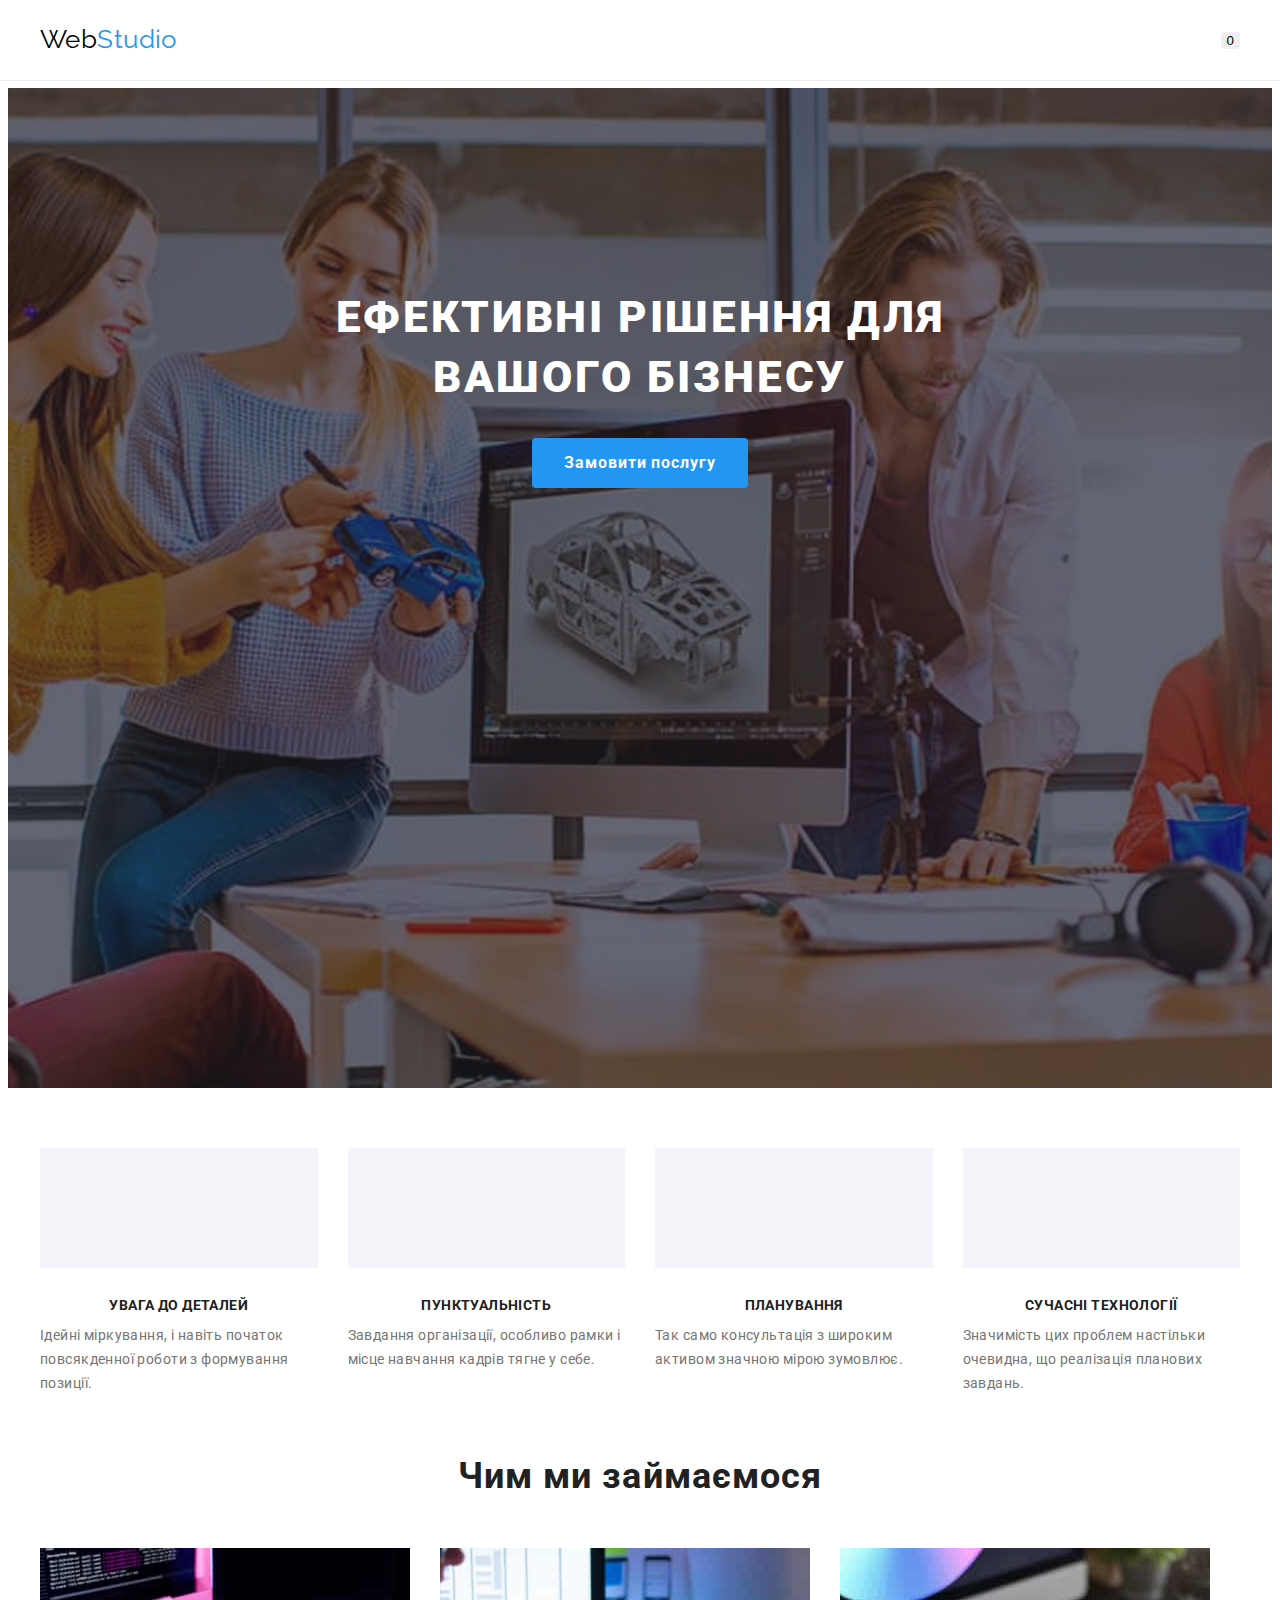
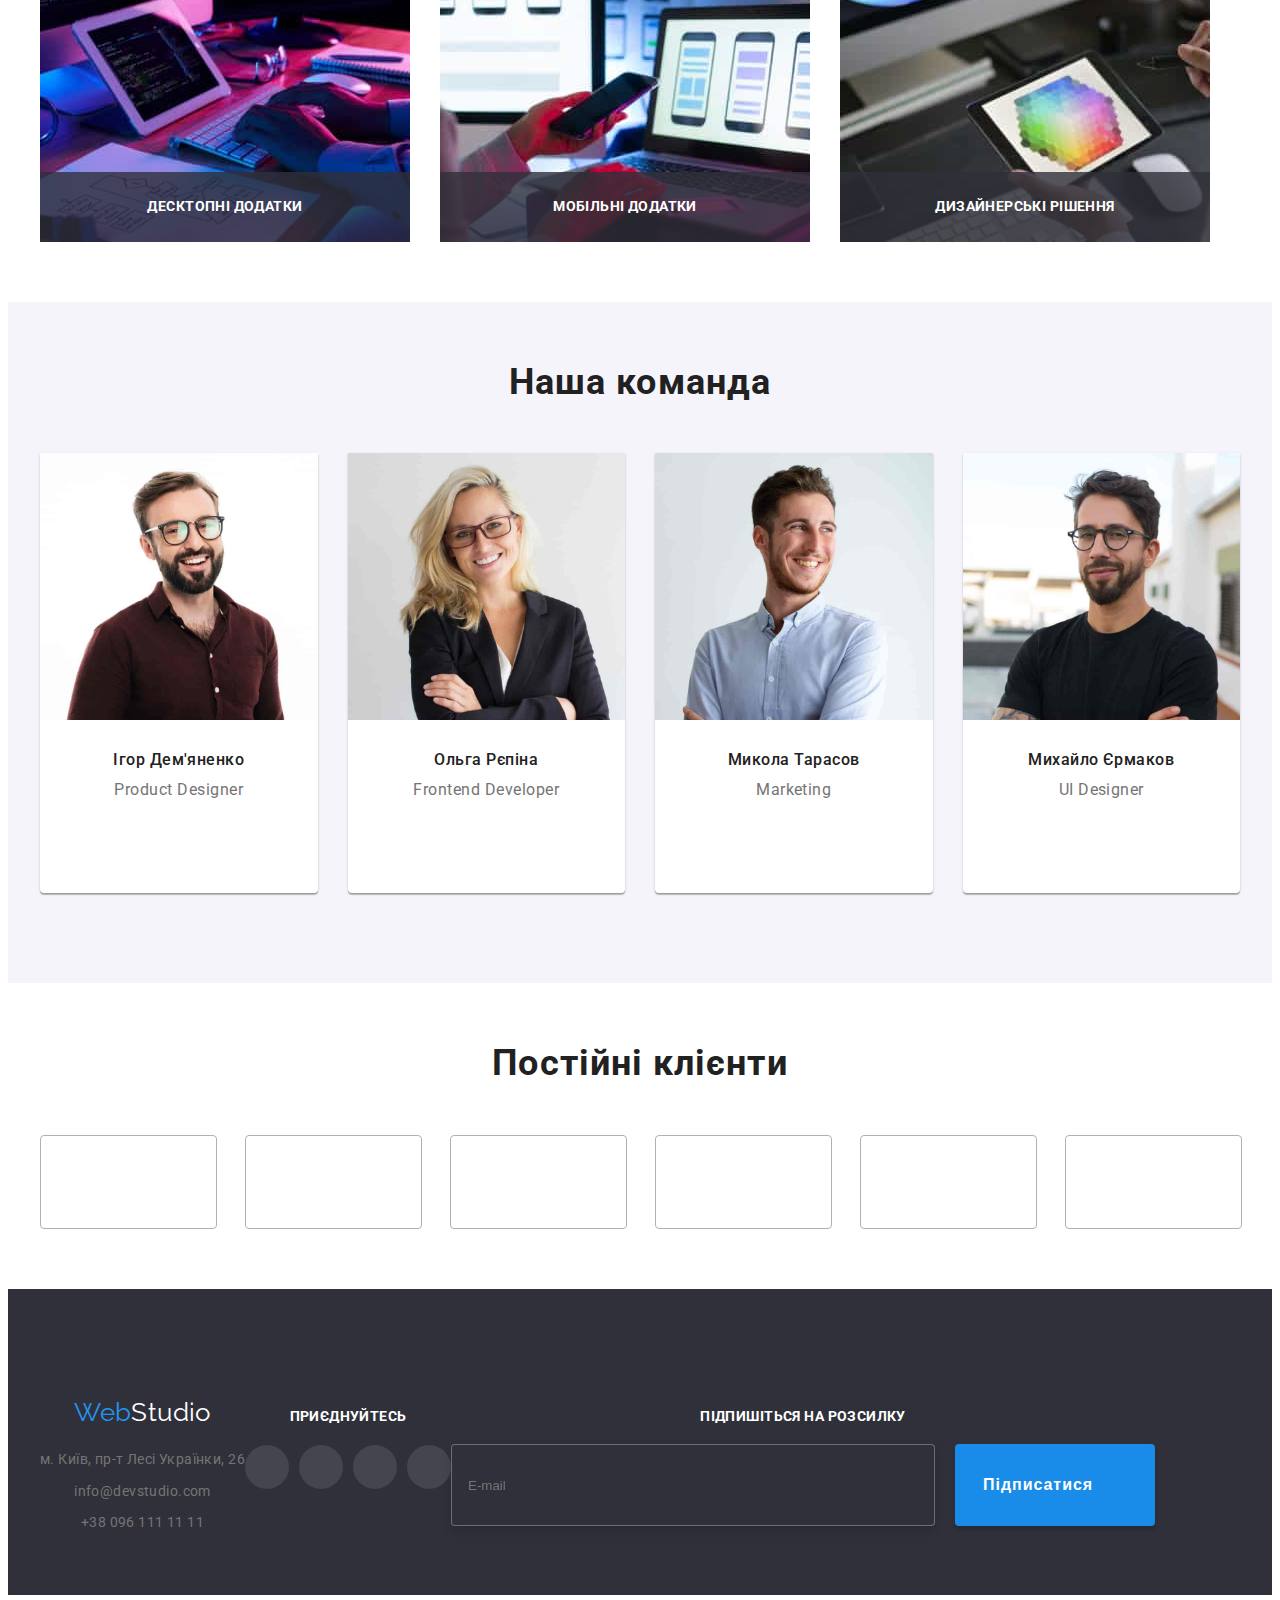
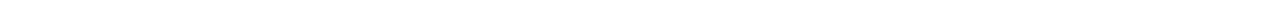
==== index.html @ bd3d128e "HW 8" ====
<!DOCTYPE html>
<html lang="uk">
  <head>
    <meta charset="UTF-8" />
    <meta http-equiv="X-UA-Compatible" content="IE=edge" />
    <meta name="viewport" content="width=device-width, initial-scale=1.0" />
    <title>WebStudio</title>
    <link rel="preconnect" href="https://fonts.googleapis.com" />
    <link rel="preconnect" href="https://fonts.gstatic.com" crossorigin />
    <link
      href="https://fonts.googleapis.com/css2?family=Raleway:wght@700&family=Roboto:wght@400;500;700;900&display=swap"
      rel="stylesheet"
    />
    <link
      rel="stylesheet"
      href="https://cdnjs.cloudflare.com/ajax/libs/modern-normalize/1.1.0/modern-normalize.min.css"
      integrity="sha512-wpPYUAdjBVSE4KJnH1VR1HeZfpl1ub8YT/NKx4PuQ5NmX2tKuGu6U/JRp5y+Y8XG2tV+wKQpNHVUX03MfMFn9Q=="
      crossorigin="anonymous"
      referrerpolicy="no-referrer"
    />
    <link rel="stylesheet" href="./css/main.min.css" />
    <link rel="stylesheet" href="./modal.js" />
    <link rel="stylesheet" href="./menu.js" />
  </head>
  <body>
    <!--Шапка-сайту-->
    <header class="page__header">
      <div class="container header__container">
        <a href="./index.html" class="header__logo logo"><span class="blck">Web</span><span>Studio</span></a>
        <button menu-open type="menu" class="menu-open-btn">0</button>
      </div>

      <div data-menu class="mob-menu is-hidden">
        <button menu-close type="button" class="menu-close-btn">x</button>
        <div>
          <nav class="mob-menu__nav">
            <ul class="nav__list list">
              <li class="nav__item">
                <a href="./index.html" class="nav__link">Студія</a>
              </li>
              <li class="nav__item">
                <a href="./portfolio.html" class="nav__link">Портфоліо</a>
              </li>
              <li class="nav__item">
                <a href="./index.html" class="nav__link">Контакти</a>
              </li>
            </ul>
          </nav>
        </div>

        <div>
          <ul class="contact list">
              <li class="phone">
                <a href="tel:+380961111111">
                  +38 096 111 11 11
                </a>
              </li>
              <li class="mail">
                <a href="mailto:info@devstudio.com">
                  info@devstudio.com
                </a>
              </li>
          </ul>
    
          <ul class="menu__smm-list list">
            <li>
              <a class="menu__smm-link" href="">Instagram</a>
            </li>
            <span>|</span>
            <li>
              <a class="menu__smm-link" href="">Twitter</a>
            </li>
            <span>|</span>
            <li>
              <a class="menu__smm-link" href="">Facebook</a>
            </li>
            <span>|</span>
            <li>
              <a class="menu__smm-link" href="">LinkedIn</a>
            </li>
          </ul>
        </div>
      </div> 
    </header>
    <!--Головний-контент-->
    <main>
      <!--Герой-->
      <section class="hero">
        <div class="hero__container">
          <h1 class="hero__title">Ефективні рішення для вашого бізнесу</h1>
          <button data-modal-open class="btn__hero" type="button">Замовити послугу</button>
        </div>
      <!--Модальне вікно-->
        <div class="backdrop is-hidden" data-modal>
          <div class="modal">
            <button data-modal-close class="btn__esc">
              <svg class="close-icon">
                <use xlink:href="./images/icons.svg#icon-close"></use>
              </svg>
            </button>
            <form class="form js-speaker-form">
              <p class="backdrop__title">Залиште свої дані, ми вам передзвонимо</p>
              <div class="form__field">
                <label for="user-name">Ім'я</label>
                <svg class="backdrop-icon">
                  <use xlink:href="./images/icons.svg#icon-modal-name"></use>
                </svg>
                <input class="form__input" type="text" name="user-name" id="user-name" required/>
              </div>

              <div class="form__field">
                <label for="tel">Телефон</label>
                <svg class="backdrop-icon">
                  <use xlink:href="./images/icons.svg#icon-modal-tel"></use>
                </svg>
                <input class="form__input" type="tel" name="tel" id="tel" required/>
              </div>

              <div class="form__field">
                <label for="mail">Пошта</label>
                <svg class="backdrop-icon">
                  <use xlink:href="./images/icons.svg#icon-modal-mail"></use>
                </svg>
                <input class="form__input" type="email" name="mail" id="mail" required />
              </div>

              <div class="form__field">
                <label for="comment">Коментар</label>
                <textarea
                  class="comment-active"
                  name="comment"
                  id="comment"
                  rows="10"
                  placeholder="Введіть текст"
                ></textarea>
              </div>

              <div class="form-field policy">
                <input
                  class="checkbox__input visually-hidden"
                  type="checkbox"
                  name="policy"
                  value="accept"
                  id="policy"
                />
                <label class="checkbox__label" for="policy" required>
                  <span>
                    <svg class="check-icon">
                      <use xlink:href="./images/icons.svg#icon-checkbox-active"></use>
                    </svg>
                  </span>
                  Погоджуюся з розсилкою та приймаю
                  <a class="policy__link" href="">Умови договору</a></label
                >
              </div>
              <button class="btn__modal" type="submit">Відправити</button>
            </form>
          </div>
        </div>
      </section>
      
      <!--Переваги-->
      <section class="section">
        <div class="container">
          <h2 class="visually-hidden">Переваги</h2>
          <ul class="features__list list">
            <li class="features__item">
              <div class="features__icon-bgc">
                <svg class="features__icon">
                  <use xlink:href="./images/icons.svg#icon-antenna"></use>
                </svg>
              </div>
              <h3 class="features__title">Увага до деталей</h3>
              <p class="features__text">
                Ідейні міркування, і навіть початок повсякденної роботи з формування позиції.
              </p>
            </li>

            <li class="features__item">
              <div class="features__icon-bgc">
                <svg class="features__icon">
                  <use xlink:href="./images/icons.svg#icon-clock"></use>
                </svg>
              </div>
              <h3 class="features__title">Пунктуальність</h3>
              <p class="features__text">
                Завдання організації, особливо рамки і місце навчання кадрів тягне у себе.
              </p>
            </li>

            <li class="features__item">
              <div class="features__icon-bgc">
                <svg class="features__icon">
                  <use xlink:href="./images/icons.svg#icon-diagram"></use>
                </svg>
              </div>
              <h3 class="features__title">Планування</h3>
              <p class="features__text">Так само консультація з широким активом значною мірою зумовлює.</p>
            </li>

            <li class="features__item">
              <div class="features__icon-bgc">
                <svg class="features__icon">
                  <use xlink:href="./images/icons.svg#icon-astronaut"></use>
                </svg>
              </div>
              <h3 class="features__title">Сучасні технології</h3>
              <p class="features__text">
                Значимість цих проблем настільки очевидна, що реалізація планових завдань.
              </p>
            </li>
          </ul>
        </div>
      </section>
      
      <!--Чим-займаємося-->
      <section class="section production">
        <div class="container">
          <h2 class="production__title title">Чим ми займаємося</h2>
          <ul class="production__list list">
            <li class="production__item">
              <div class="production__thumb">
                <picture>
                  <source srcset="./images/prod/prod-1.jpg 1x,
                  ./images/prod-2x/prod-1-2x x2" 
                  @media="(min-width: 1200px)"
                  />
                <img
                  width="370" height="294" 
                  src="./images/prod/prod-1.jpg"
                  srcset="./images/prod-2x/prod-1-2x 2x"
                  alt="production-1" 
                />
                </picture>
                <p>Десктопні додатки</p>
              </div>
            </li>

            <li class="production__item">
              <div class="production__thumb">
                <img 
                src="./images/prod/prod-2.jpg" 
                alt="production-2" width="370" height="294" />
                <p>Мобільні додатки</p>
              </div>
            </li>

            <li class="production__item">
              <div class="production__thumb">
                <img 
                src="./images/prod/prod-3.jpg" 
                alt="production-3" width="370" height="294" />
                <p>Дизайнерські рішення</p>
              </div>
            </li>
          </ul>
        </div>
      </section>
      
      <!--Наша-команда-->
      <section class="team section">
        <div class="container">
          <h2 class="team__title">Наша команда</h2>
          <ul class="team__list list">
            <li class="specialist__box">
              <img 
                src="./images/team-1.jpg" 
                alt="our-team-1" 
                width="270" 
                height="260" />
              <div class="specialist__info">
                <h3 class="name">Ігор Дем'яненко</h3>
                <p class="specialisation">Product Designer</p>
                <ul class="smm__list list">
                  <li>
                    <a class="smm__link" href="">
                      <svg class="smm__icon">
                        <use xlink:href="./images/icons.svg#icon-instagram"></use>
                      </svg>
                    </a>
                  </li>

                  <li>
                    <a class="smm__link" href="">
                      <svg class="smm__icon">
                        <use xlink:href="./images/icons.svg#icon-twitter"></use>
                      </svg>
                    </a>
                  </li>

                  <li>
                    <a class="smm__link" href="">
                      <svg class="smm__icon">
                        <use xlink:href="./images/icons.svg#icon-facebook"></use>
                      </svg>
                    </a>
                  </li>

                  <li>
                    <a class="smm__link" href="">
                      <svg class="smm__icon">
                        <use xlink:href="./images/icons.svg#icon-linkedin"></use>
                      </svg>
                    </a>
                  </li>
                </ul>
              </div>
            </li>

            <li class="specialist__box">
              <img 
                src="./images/team-2.jpg" 
                alt="our-team-2" 
                width="270" 
                height="260" />
              <div class="specialist__info">
                <h3 class="name">Ольга Рєпіна</h3>
                <p class="specialisation">Frontend Developer</p>
                <ul class="smm__list list">
                  <li class="bgc-icon">
                    <a class="smm__link" href="">
                      <svg class="smm__icon">
                        <use xlink:href="./images/icons.svg#icon-instagram"></use>
                      </svg>
                    </a>
                  </li>

                  <li class="bgc-icon">
                    <a class="smm__link" href="">
                      <svg class="smm__icon">
                        <use xlink:href="./images/icons.svg#icon-twitter"></use>
                      </svg>
                    </a>
                  </li>

                  <li class="bgc-icon">
                    <a class="smm__link" href="">
                      <svg class="smm__icon">
                        <use xlink:href="./images/icons.svg#icon-facebook"></use>
                      </svg>
                    </a>
                  </li>

                  <li class="bgc-icon">
                    <a class="smm__link" href="">
                      <svg class="smm__icon">
                        <use xlink:href="./images/icons.svg#icon-linkedin"></use>
                      </svg>
                    </a>
                  </li>
                </ul>
              </div>
            </li>

            <li class="specialist__box">
              <img 
                src="./images/team-3.jpg" 
                alt="our-team-3" 
                width="270" 
                height="260" />
              <div class="specialist__info">
                <h3 class="name">Микола Тарасов</h3>
                <p class="specialisation">Marketing</p>
                <ul class="smm__list list">
                  <li class="bgc-icon">
                    <a class="smm__link" href="">
                      <svg class="smm__icon">
                        <use xlink:href="./images/icons.svg#icon-instagram"></use>
                      </svg>
                    </a>
                  </li>

                  <li class="bgc-icon">
                    <a class="smm__link" href="">
                      <svg class="smm__icon">
                        <use xlink:href="./images/icons.svg#icon-twitter"></use>
                      </svg>
                    </a>
                  </li>

                  <li class="bgc-icon">
                    <a class="smm__link" href="">
                      <svg class="smm__icon">
                        <use xlink:href="./images/icons.svg#icon-facebook"></use>
                      </svg>
                    </a>
                  </li>

                  <li class="bgc-icon">
                    <a class="smm__link" href="">
                      <svg class="smm__icon">
                        <use xlink:href="./images/icons.svg#icon-linkedin"></use>
                      </svg>
                    </a>
                  </li>
                </ul>
              </div>
            </li>

            <li class="specialist__box">
              <img 
                src="./images/team-4.jpg" 
                alt="our-team-4" 
                width="270" 
                height="260" />
              <div class="specialist__info">
                <h3 class="name">Михайло Єрмаков</h3>
                <p class="specialisation">UI Designer</p>
                <ul class="smm__list list">
                  <li>
                    <a class="smm__link" href="">
                      <svg class="smm__icon">
                        <use xlink:href="./images/icons.svg#icon-instagram"></use>
                      </svg>
                    </a>
                  </li>

                  <li>
                    <a class="smm__link" href="">
                      <svg class="smm__icon">
                        <use xlink:href="./images/icons.svg#icon-twitter"></use>
                      </svg>
                    </a>
                  </li>

                  <li>
                    <a class="smm__link" href="">
                      <svg class="smm__icon">
                        <use xlink:href="./images/icons.svg#icon-facebook"></use>
                      </svg>
                    </a>
                  </li>

                  <li>
                    <a class="smm__link" href="">
                      <svg class="smm__icon">
                        <use xlink:href="./images/icons.svg#icon-linkedin"></use>
                      </svg>
                    </a>
                  </li>
                </ul>
              </div>
            </li>
          </ul>
        </div>
      </section>
      <!--Постійні клієнти-->
      <section class="section">
        <div class="container">
          <h2 class="client__title">Постійні клієнти</h2>
          <ul class="client__list list">
            <li class="client__box">
              <a class="client__link" href="">
                <svg class="client__icon">
                  <use xlink:href="./images/icons.svg#icon-logo-company-1"></use>
                </svg>
              </a>
            </li>

            <li class="client__box">
              <a class="client__link" href="">
                <svg class="client__icon">
                  <use xlink:href="./images/icons.svg#icon-logo-company-2"></use>
                </svg>
              </a>
            </li>

            <li class="client__box">
              <a class="client__link" href="">
                <svg class="client__icon">
                  <use xlink:href="./images/icons.svg#icon-logo-company-3"></use>
                </svg>
              </a>
            </li>

            <li class="client__box">
              <a class="client__link" href="">
                <svg class="client__icon">
                  <use xlink:href="./images/icons.svg#icon-logo-company-4"></use>
                </svg>
              </a>
            </li>

            <li class="client__box">
              <a class="client__link" href="">
                <svg class="client__icon">
                  <use xlink:href="./images/icons.svg#icon-logo-company-5"></use>
                </svg>
              </a>
            </li>

            <li class="client__box">
              <a class="client__link" href="">
                <svg class="client__icon">
                  <use xlink:href="./images/icons.svg#icon-logo-company-6"></use>
                </svg>
              </a>
            </li>
          </ul>
        </div>
      </section>
    </main>

    <!--Підвал-сайту-->
    <footer class="footer">
      <div class="container">
        <div class="adress__box">
          <a href="./index.html" class="logo logo-footer"
            ><span>Web</span><span class="wht">Studio</span></a
          >
          <address class="adress">
            <ul class="adress__list list">
              <li class="adress__item">
                <a
                  href="https://goo.gl/maps/UaeHGTFbajZYQoQx9"
                  target="_blank"
                  rel="nofollow noopener noreferrer"
                >
                  м. Київ, пр-т Лесі Українки, 26
                </a>
              </li>

              <li class="adress__contact">
                <a href="mailto:info@devstudio.com">info@devstudio.com</a>
              </li>

              <li class="adress__contact">
                <a href="tel:+380961111111">+38 096 111 11 11</a>
              </li>
            </ul>
          </address>
        </div>

        <div class="smm__box">
          <h2 class="smm__title-footer">Приєднуйтесь</h2>
          <ul class="smm__list list">
            <li class="bgc__icon-footer">
              <a class="smm__link-footer" href="">
                <svg class="smm__icon-footer">
                  <use xlink:href="./images/icons.svg#icon-instagram"></use>
                </svg>
              </a>
            </li>

            <li class="bgc__icon-footer">
              <a class="smm__link-footer" href="">
                <svg class="smm__icon-footer">
                  <use xlink:href="./images/icons.svg#icon-twitter"></use>
                </svg>
              </a>
            </li>

            <li class="bgc__icon-footer">
              <a class="smm__link-footer" href="">
                <svg class="smm__icon-footer">
                  <use xlink:href="./images/icons.svg#icon-facebook"></use>
                </svg>
              </a>
            </li>

            <li class="bgc__icon-footer">
              <a class="smm__link-footer" href="">
                <svg class="smm__icon-footer">
                  <use xlink:href="./images/icons.svg#icon-linkedin"></use>
                </svg>
              </a>
            </li>
          </ul>
        </div>

        <div class="subscribe__box">
          <form class="js-speaker-form">
            <label class="subscribe__text" for="subscribe">Підпишіться на розсилку</label>
            <div class="subscribe">
              <input
                class="subscribe__input"
                type="email"
                name="subscribe"
                id="subscribe"
                placeholder="E-mail"
                required
              />
              <button type="submit" class="btn__subscribe">Підписатися 
                <svg class="icon-subscribe">
                  <use xlink:href="./images/icons.svg#icon-subscribe"></use>
                </svg>
              </button>
            </div>
          </form>
        </div>
      </div>
    </footer>

    <script>
      const { height: pageHeaderHeight } = document

        .querySelector('.page-header')
        .getBoundingClientRect();

      document.body.style.paddingTop = `${pageHeaderHeight}px`;
    </script>

    <script>
      const refs = {
        openModalBtn: document.querySelector('[data-modal-open]'),
        closeModalBtn: document.querySelector('[data-modal-close]'),
        modal: document.querySelector('[data-modal]'),
      };

      refs.openModalBtn.addEventListener('click', toggleModal);
      refs.closeModalBtn.addEventListener('click', toggleModal);

      function toggleModal() {
        refs.modal.classList.toggle('is-hidden');
      }
    </script>

    <script>
      (() => {
        document.querySelector('.js-speaker-form').addEventListener('submit', e => {
          e.preventDefault();

          new FormData(e.currentTarget).forEach((value, name) => console.log(`${name}: ${value}`));

          e.currentTarget.reset();
        });
      })();
    </script>

    <script>
      (() => {
  const refs = {
    openMenuBtn: document.querySelector('[menu-open]'),
    closeMenuBtn: document.querySelector('[menu-close]'),
    menu: document.querySelector('[data-menu]'),
  };

  refs.openMenuBtn.addEventListener('click', toggleMenu);
  refs.closeMenuBtn.addEventListener('click', toggleMenu);

  function toggleMenu() {
    refs.menu.classList.toggle('is-hidden');
  }
})();
    </script>
  </body>
</html>
---- css/main.min.css ----
:root{--primary-text-collor: #212121;--secondary-text-collor: #757575;--white-text-collor: #ffffff;--accent-text-collor: #2196f3;--sec-bgc-color: #f5f4fa;--black-text-collor: #000000;--accent-btn-collor: #188ce8;--conteiner-bgc-collor: #eeeeee;--footer-bgc-collor: #2f303a;--white-bgc-collor: #ffffff;--high-line-collor: #ececec;--icon-normal-color: #afb1b8;--icon-accent-color: #2196f3;--gradient-bgc: linear-gradient(to right, rgba(47, 48, 58, 0.4), rgba(47, 48, 58, 0.4));--header-height: 80px;--timing-action: cubic-bezier(0, 1, 0.88, 0.03)}h1,h2,h3,h4,h5,h6,p{margin:0}img{display:block;width:100%;max-width:100%;height:auto}button{display:block;cursor:pointer;border:none;border-radius:4px}html{box-sizing:border-box;width:100%}body{padding-top:var(--header-height);background-color:var(--white-text-collor);color:var(--primary-text-collor);font-family:"Roboto",sans-serif;font-size:14px;letter-spacing:.03em}input,textarea{cursor:pointer}.list{list-style:none;padding-left:0;margin:0}.visually-hidden{position:absolute;width:1px;height:1px;margin:-1px;border:0;padding:0;white-space:nowrap;-webkit-clip-path:inset(100%);clip-path:inset(100%);clip:rect(0 0 0 0);overflow:hidden}.section{margin:0 auto;padding-top:60px;padding-bottom:60px}.team__title,.client__title{width:100%;font-style:normal;font-weight:700;font-size:36px;line-height:1.16;letter-spacing:.03em;text-align:center;color:var(--primary-text-collor)}.container{width:100%;margin:0 auto;padding-left:15px;padding-right:15px}@media screen and (min-width: 450px){.container{width:480px}}@media screen and (min-width: 768px){.container{width:768px}}@media screen and (min-width: 1200px){.container{width:1200px}}.menu-open-btn{margin-left:auto}.menu-close-btn{margin-left:auto;background-color:rgba(0,0,0,0);border:none;display:block}.menu__box{display:flex;justify-content:space-between}.mob-menu{position:fixed;top:0;background-color:var(--white-bgc-collor);width:100vh;height:100vh;z-index:1;padding:48px 40px;opacity:1;transition:opacity 250ms cubic-bezier(0.4, 0, 0.2, 1)}@media screen and (min-width: 450px){.mob-menu{width:480px}}@media screen and (min-width: 768px){.mob-menu{width:768px}}@media screen and (min-width: 1200px){.mob-menu{width:1200px}}.mob-menu.is-hidden{opacity:0;pointer-events:none}.menu__smm-list{margin:0 auto;bottom:0;align-items:center}.menu__smm-link{display:flex;text-decoration:none;align-items:center;justify-content:center;color:var(--icon-normal-color);transition:color,250ms cubic-bezier(0.4, 0, 0.2, 1)}.menu__smm-link:hover,.menu__smm-link:focus{color:var(--accent-text-collor)}.contact{margin-left:auto;margin-bottom:64px}.contact a{display:block;margin-bottom:32px;color:var(--secondary-text-collor);text-decoration:none;align-items:center;transition:color 250ms cubic-bezier(0.4, 0, 0.2, 1)}.contact a:hover,.contact a:focus{color:var(--accent-text-collor)}.mail{font-weight:500;font-size:24px;line-height:1.1;letter-spacing:.02em}.mail-icon{width:16px;height:12px;margin-right:10px;fill:currentColor}.mail:hover .mail-icon,.mail:focus .mail-icon{fill:var(--accent-btn-collor)}.phone{font-weight:500;font-size:34px;line-height:1.1;letter-spacing:.02em}.phone-icon{width:10px;height:16px;margin-right:10px;fill:currentColor}.phone:hover .phone-icon,.phone:focus .phone-icon{fill:var(--accent-btn-collor)}.logo{display:flex;text-decoration:none;font-family:"Raleway";font-size:26px;line-height:1.2;color:#2196f3}.logo:hover,.logo:focus{color:var(--accent-text-collor)}.wht{color:var(--white-text-collor)}.blck{color:var(--black-text-collor)}.nav__item:not(:last-child){margin-bottom:32px}.nav__link{position:relative;text-decoration:none;font-weight:500;font-size:14px;line-height:1.1;letter-spacing:.02em;color:var(--primary-text-collor);transition:color 250ms cubic-bezier(0.4, 0, 0.2, 1)}.nav__link:hover,.nav__link:focus{color:var(--accent-text-collor)}@media screen and (min-width: 450px){.nav__link{font-weight:500;font-size:40px;line-height:1.1;letter-spacing:.02em}}@media screen and (min-width: 768px){.nav__link{font-weight:500;font-size:40px;line-height:1.1;letter-spacing:.02em}}.nav__link.current{color:var(--accent-text-collor);position:relative}.nav__link.current::after{content:"";display:block;position:absolute;width:100%;height:5px;left:0;bottom:0;border-radius:2px;background-color:var(--accent-text-collor)}.btn__hero{margin:0 auto;margin-top:30px;font-family:inherit;font-weight:700;font-size:16px;line-height:1.88;letter-spacing:.06em;align-items:center;text-align:center;color:var(--white-text-collor);background:var(--accent-text-collor);border-radius:4px;border:none;transition:background-color 250ms cubic-bezier(0.4, 0, 0.2, 1)}.btn__hero:hover,.btn__hero:focus{color:var(--white-text-collor);background-color:var(--accent-btn-collor)}@media screen and (min-width: 450px){.btn__hero{padding:10px 24px}}@media screen and (min-width: 768px){.btn__hero{padding:10px 24px}}@media screen and (min-width: 1200px){.btn__hero{padding:10px 32px}}.btn__modal{padding:10px 52px;font-weight:700;font-size:16px;line-height:1.88;margin:0 auto;align-items:center;text-align:center;letter-spacing:.06em;color:var(--white-text-collor);background-color:var(--icon-accent-color);box-shadow:0px 4px 4px rgba(0,0,0,.15);border-radius:4px;transition:background-color 250ms cubic-bezier(0.4, 0, 0.2, 1)}.btn__modal:hover,.btn__modal:focus{background-color:var(--accent-btn-collor)}.btn__subscribe{display:flex;position:relative;padding:10px 62px 10px 28px;font-weight:700;font-size:16px;line-height:1.88;letter-spacing:.06em;align-items:center;text-align:center;color:var(--white-text-collor);background-color:var(--accent-btn-collor);box-shadow:0px 4px 4px rgba(0,0,0,.15);border-radius:4px;transition:background-color 250ms cubic-bezier(0.4, 0, 0.2, 1)}.btn__subscribe:hover,.btn__subscribe:focus{background-color:var(--icon-accent-color)}.btn__filter{padding:6px 22px;display:flex;font-family:inherit;font-weight:500;font-size:16px;line-height:1.8;align-items:center;text-align:center;letter-spacing:.06em;color:var(--primary-text-collor);background:var(--sec-bgc-color);border-radius:4px;transition:color 250ms cubic-bezier(0.4, 0, 0.2, 1),background-color 250ms cubic-bezier(0.4, 0, 0.2, 1),box-shadow 250ms cubic-bezier(0.4, 0, 0.2, 1)}.portfolio__btn-list .btn__filter:hover,.portfolio__btn-list .btn__filter:focus{color:var(--white-text-collor);background:var(--accent-btn-collor);box-shadow:0px 3px 1px rgba(0,0,0,.1),0px 1px 2px rgba(0,0,0,.08),0px 2px 2px rgba(0,0,0,.12)}.btn__filter.current{color:var(--white-text-collor);background:var(--accent-text-collor)}@media screen and (min-width: 480px){.smm__box{margin-top:60px}}@media screen and (min-width: 768px){.smm__box .container{display:flex;align-items:baseline}}.smm__title-footer{margin-bottom:20px;text-align:center;font-weight:700;font-size:14px;line-height:1.14;letter-spacing:.03em;text-transform:uppercase;color:var(--white-text-collor)}.smm__list{display:flex;justify-content:center;gap:10px}.smm__link{display:flex;height:44px;width:44px;border-radius:50%;align-items:center;justify-content:center;color:var(--icon-normal-color);transition:background-color,250ms cubic-bezier(0.4, 0, 0.2, 1)}.smm__link:hover,.smm__link:focus{background-color:var(--accent-btn-collor);color:var(--white-bgc-collor)}.smm__icon{height:20px;width:20px;fill:currentColor}.smm__icon:hover,.smm__icon:focus{fill:var(--white-text-collor)}.smm__link-footer{display:flex;height:44px;width:44px;border-radius:50%;align-items:center;justify-content:center;color:var(--icon-normal-color);transition:background-color,250ms cubic-bezier(0.4, 0, 0.2, 1)}.smm__link-footer:hover,.smm__link-footer:focus{background-color:var(--accent-btn-collor);color:var(--white-bgc-collor)}.bgc__icon-footer{display:inline-flex;height:44px;width:44px;border-radius:50%;background-color:rgba(255,255,255,.1)}.smm__icon-footer{height:20px;width:20px;fill:var(--white-text-collor)}.backdrop{position:fixed;top:0;left:0;width:100%;height:100%;background-color:rgba(128,128,128,.5);opacity:1;transition:opacity 250ms cubic-bezier(0.4, 0, 0.2, 1);z-index:101}.backdrop.is-hidden{opacity:0;pointer-events:none}.backdrop__title{display:flex;margin-bottom:12px;font-weight:700;font-size:20px;text-align:center;justify-content:center}.backdrop-icon{position:absolute;left:12px;top:50%;width:20px;height:20px;fill:currentColor;cursor:pointer;transition:fill 250ms cubic-bezier(0.4, 0, 0.2, 1)}.form__field:hover>.backdrop-icon{fill:var(--icon-accent-color)}.form__field:focus-within>.backdrop-icon{fill:var(--icon-accent-color)}.modal{position:absolute;width:100%;height:581px;margin:0 auto;background-color:var(--white-bgc-collor);top:50%;left:50%;transform:translate(-50%, -50%);z-index:100}@media screen and (min-width: 480px){.modal{width:450px}}@media screen and (min-width: 768px){.modal{width:458px}}@media screen and (min-width: 768px)and (min-width: 1200px){.modal{width:528px}}.modal-text{position:absolute;overflow:auto}.form{padding:40px}.form__field{position:relative;display:flex;flex-direction:column;margin-bottom:10px}.form__field label{margin-bottom:4px;font-weight:400;font-size:12px;color:var(--secondary-text-collor)}.form__field input{margin:0;padding:12px 42px;border:1px solid rgba(33,33,33,.2);border-radius:4px;transition:border-color 250ms cubic-bezier(0.4, 0, 0.2, 1)}.form__field input:hover,.form__field input:focus{border-color:var(--accent-text-collor)}.form__field input[type=checkbox]{margin:7px}textarea{resize:none;width:100%;height:120px;padding:12px 16px;border:1px solid rgba(33,33,33,.2);border-radius:4px}textarea:focus{outline-color:var(--icon-accent-color)}textarea::-moz-placeholder{color:rgba(117,117,117,.5)}textarea:-ms-input-placeholder{color:rgba(117,117,117,.5)}textarea::placeholder{color:rgba(117,117,117,.5)}@media screen and (min-width: 480px){textarea{width:370px}}@media screen and (min-width: 768px){textarea{width:370px}}@media screen and (min-width: 1200px){textarea{width:448px}}.comment-active{transition:border-color 250ms cubic-bezier(0.4, 0, 0.2, 1)}.comment-active:hover{border-color:var(--icon-accent-color)}.policy{width:100%;flex-direction:row;margin-top:20px;margin-bottom:30px}@media screen and (min-width: 768px){.policy{font-size:12px}}@media screen and (min-width: 768px)and (min-width: 1200px){.policy{font-size:14px}}.policy label{font-size:14px;line-height:1.71;letter-spacing:.03em;color:var(--secondary-text-collor)}@media screen and (min-width: 480px){.policy label{font-size:12px}}@media screen and (min-width: 768px){.policy label{font-size:12px}}@media screen and (min-width: 768px)and (min-width: 1200px){.policy label{font-size:14px}}.policy__link{color:var(--accent-text-collor)}.checkbox__label{display:flex;align-items:center;gap:10px}.checkbox__label>span{width:16px;height:15px;border:2px solid #000;border-radius:2px;margin-right:7px;display:flex;align-items:center;justify-content:center;fill:rgba(0,0,0,0);transition:border-color 250ms cubic-bezier(0.4, 0, 0.2, 1)}.checkbox__input:checked+.checkbox__label>span{background-color:var(--icon-accent-color);border-color:rgba(0,0,0,0);fill:var(--white-bgc-collor)}.checkbox__input:hover+.checkbox__label>span,.checkbox__input:focus+.checkbox__label>span{border-color:var(--icon-accent-color)}@media screen and (min-width: 1200px){.checkbox__label>span{margin-left:12px}}.check-icon{width:16px;height:15px}.btn__esc{display:flex;position:absolute;top:0;right:0;height:30px;width:30px;margin-top:8px;margin-right:8px;border-radius:50%;background-color:var(--white-bgc-collor);align-items:center;justify-content:center;border:1px solid rgba(0,0,0,.1)}.close-icon{width:18px;height:18px;fill:currentColor;transition:fill 250ms cubic-bezier(0.4, 0, 0.2, 1)}.btn__esc:hover>.close-icon,.btn__esc:focus>.close-icon{fill:var(--icon-accent-color)}.page__header{position:fixed;width:100%;top:0;left:50%;transform:translate(-50%);min-height:var(--header-height);background-color:var(--white-bgc-collor);border-bottom:1px solid var(--high-line-collor);z-index:1000}@media screen and (min-width: 450px){.page__header{width:480px;height:60px}}@media screen and (min-width: 768px){.page__header{width:768;height:80px}}@media screen and (min-width: 1200px){.page__header{width:1600px;height:80px}}.header__container{display:flex;align-items:center}.header__logo{display:block;margin-right:93px;padding-top:24px;padding-bottom:25px}.hero{background-color:var(--footer-bgc-collor);max-width:100%;height:100%;margin-left:auto;margin-right:auto;background-size:cover;background-repeat:no-repeat;background-position:center}@media screen and (min-width: 450px){.hero{width:480px;height:400px;padding:118px 0;background-image:var(--gradient-bgc),url(../images/hero-mob.jpg)}}@media screen and (min-width: 450px)and (min-device-pixel-ratio: 2),screen and (min-width: 450px)and (-webkit-min-device-pixel-ratio: 2),screen and (min-width: 450px)and (min-resolution: 192dpi),screen and (min-width: 450px)and (min-resolution: 2dppx){.hero{background-image:url(../images/hero-mob-2x.jpg)}}@media screen and (min-width: 768px){.hero{width:768px;height:400px;padding:118px 0;background-image:var(--gradient-bgc),url(../images/hero-tab.jpg)}}@media screen and (min-width: 768px)and (min-device-pixel-ratio: 2),screen and (min-width: 768px)and (-webkit-min-device-pixel-ratio: 2),screen and (min-width: 768px)and (min-resolution: 192dpi),screen and (min-width: 768px)and (min-resolution: 2dppx){.hero{background-image:url(../images/hero-tab-2x.jpg)}}@media screen and (min-width: 1200px){.hero{width:1600px;height:600px;padding:200px 0;background-image:var(--gradient-bgc),url(../images/hero-desk.jpg)}}@media screen and (min-width: 1200px)and (min-device-pixel-ratio: 2),screen and (min-width: 1200px)and (-webkit-min-device-pixel-ratio: 2),screen and (min-width: 1200px)and (min-resolution: 192dpi),screen and (min-width: 1200px)and (min-resolution: 2dppx){.hero{background-image:url(../images/hero-desk-2x.jpg)}}.hero__container{display:flex;flex-wrap:wrap;width:100%;margin:0 auto;padding:0 15px}@media screen and (min-width: 450px){.hero__container{width:480px}}@media screen and (min-width: 768px){.hero__container{width:768}}@media screen and (min-width: 1200px){.hero__container{display:block;width:1200px}}.hero__title{text-align:center;text-transform:uppercase;color:var(--white-text-collor);width:100%;margin:0 auto}@media screen and (min-width: 450px){.hero__title{width:360px;font-weight:900;font-size:26px;line-height:1.62;letter-spacing:.06em}}@media screen and (min-width: 768px){.hero__title{width:360px;font-weight:900;font-size:26px;line-height:1.62;letter-spacing:.06em}}@media screen and (min-width: 1200px){.hero__title{width:696px;font-weight:900;font-size:44px;line-height:1.36;letter-spacing:.06em}}.features__list{display:flex;flex-wrap:wrap;gap:30px}.features__title{font-weight:700;font-size:14px;line-height:1.14;letter-spacing:.03em;text-transform:uppercase;color:var(--title-text-color);text-align:center}.features__text{font-weight:400;font-size:14px;line-height:1.71;letter-spacing:.03em;color:var(--secondary-text-collor)}@media screen and (min-width: 480px){.features__item{width:450px}}@media screen and (min-width: 768px){.features__item{flex-wrap:wrap;width:calc((100% - 30px)/2)}}@media screen and (min-width: 1200px){.features__item{width:calc((100% - 90px)/4)}}.features__item p{margin-top:10px}.features__icon-bgc{display:flex;flex-wrap:wrap;margin-bottom:30px;width:100%;height:120px;align-items:center;justify-content:center;background-color:var(--sec-bgc-color)}.features__icon{height:70px;width:70px}.production{padding-top:0}@media screen and (min-width: 450px){.production{display:none}}@media screen and (min-width: 768px){.production{display:none}}@media screen and (min-width: 1200px){.production{display:block}}.production__title{margin-bottom:50px;font-style:normal;font-weight:700;font-size:36px;line-height:1.16;letter-spacing:.03em;text-align:center}.production__list{display:flex}.production__list li{display:inline-block;position:relative;z-index:10}.production__item:not(:first-child){margin-left:30px}.production__thumb p{display:flex;position:absolute;width:100%;height:70px;font-weight:700;font-size:14px;line-height:1.14;letter-spacing:.03em;text-align:center;text-transform:uppercase;bottom:0;left:0;justify-content:center;align-items:center;color:var(--white-text-collor);background-color:rgba(47,48,58,.8)}.team{background-color:var(--sec-bgc-color)}.team__title{margin-bottom:50px}.team__list{background-color:var(--sec-bgc-color)}@media screen and (min-width: 768px){.team__list{display:flex;flex-wrap:wrap;gap:30px}}@media screen and (min-width: 1200px){.team__list{flex-wrap:nowrap}}.specialist__box{align-items:center;background-color:var(--white-text-collor);box-shadow:0px 1px 3px rgba(0,0,0,.12),0px 1px 1px rgba(0,0,0,.14),0px 2px 1px rgba(0,0,0,.2);border-radius:0px 0px 4px 4px;margin-bottom:30px}@media screen and (min-width: 768px){.specialist__box{display:inline-block;width:calc((100% - 30px)/2)}}.specialist__info{padding-top:30px;padding-bottom:30px;text-align:center}.specialist__info h3{margin-bottom:10px}.name{font-weight:500;font-size:16px;line-height:1.2;letter-spacing:.03em;color:var(--title-text-color)}.specialisation{font-weight:400;font-size:16px;line-height:1.2;letter-spacing:.03em;color:var(--secondary-text-collor);margin-bottom:20px}.client__title{margin-bottom:50px;text-align:center}.client__list{display:flex;flex-wrap:wrap;width:100%;gap:30px}@media screen and (min-width: 1200px){.client__list{flex-wrap:nowrap}}.client__box{width:100%}@media screen and (min-width: 480px){.client__box{display:flex;flex-wrap:wrap;width:210px}}@media screen and (min-width: 768px){.client__box{display:inline-block;width:calc((100% - 30px)/2)}}@media screen and (min-width: 768px)and (min-width: 1200px){.client__box{width:calc((100% - 150px)/6)}}.client__link{display:flex;width:100%;height:92px;border:1px solid var(--icon-normal-color);border-radius:4px;justify-content:center;align-items:center;color:var(--icon-normal-color);transition:border-color 250ms cubic-bezier(0.4, 0, 0.2, 1),color 250ms cubic-bezier(0.4, 0, 0.2, 1)}.client__link:hover,.client__link:focus{border-color:var(--accent-btn-collor);color:var(--accent-btn-collor)}.client__icon{width:106px;height:60px;fill:currentColor}.footer{padding:60px 0;background-color:var(--footer-bgc-collor)}@media screen and (min-width: 768px){.footer .container{display:flex;align-items:baseline}}@media screen and (min-width: 1200px){.footer .container{display:flex;align-items:baseline}}.logo-footer{justify-content:center}.adress__box{text-align:center}@media screen and (min-width: 768px){.adress__box{display:inline-block}}.adress{display:inline-block;margin-top:20px}.adress__list a{color:var(--secondary-text-collor);text-decoration:none;font-style:normal;font-weight:400;font-size:14px;line-height:1.7;letter-spacing:.03em;transition:color 250ms cubic-bezier(0.4, 0, 0.2, 1)}.adress__list a:hover,.adress__list a:focus{color:var(--white-text-collor)}.adress__list>li:not(:last-child){margin-bottom:8px}.adress__street a{color:var(--white-text-collor)}.adress__street a:hover,.adress__street a:focus{color:var(--secondary-text-collor)}.subscribe__box{margin-top:60px}.subscribe__box label{text-align:center;margin-bottom:20px;font-weight:700;font-size:14px;line-height:1.1;letter-spacing:.03em;text-transform:uppercase;color:var(--white-text-collor)}.subscribe__input{padding:15px 16px;width:100%;height:50px;color:var(--white-text-collor);background-color:var(--footer-bgc-collor);border:1px solid rgba(255,255,255,.3);filter:drop-shadow(0px 4px 4px rgba(0, 0, 0, 0.15));border-radius:4px}@media screen and (min-width: 480px){.subscribe__input{width:450px}}.subscribe{display:flex;flex-wrap:wrap;justify-content:center;gap:20px}.subscribe__text{display:block}.subscribe__input{cursor:pointer}.icon-subscribe{position:absolute;right:28px;top:50%;transform:translatey(-50%);width:24px;height:24px}/*# sourceMappingURL=main.min.css.map */
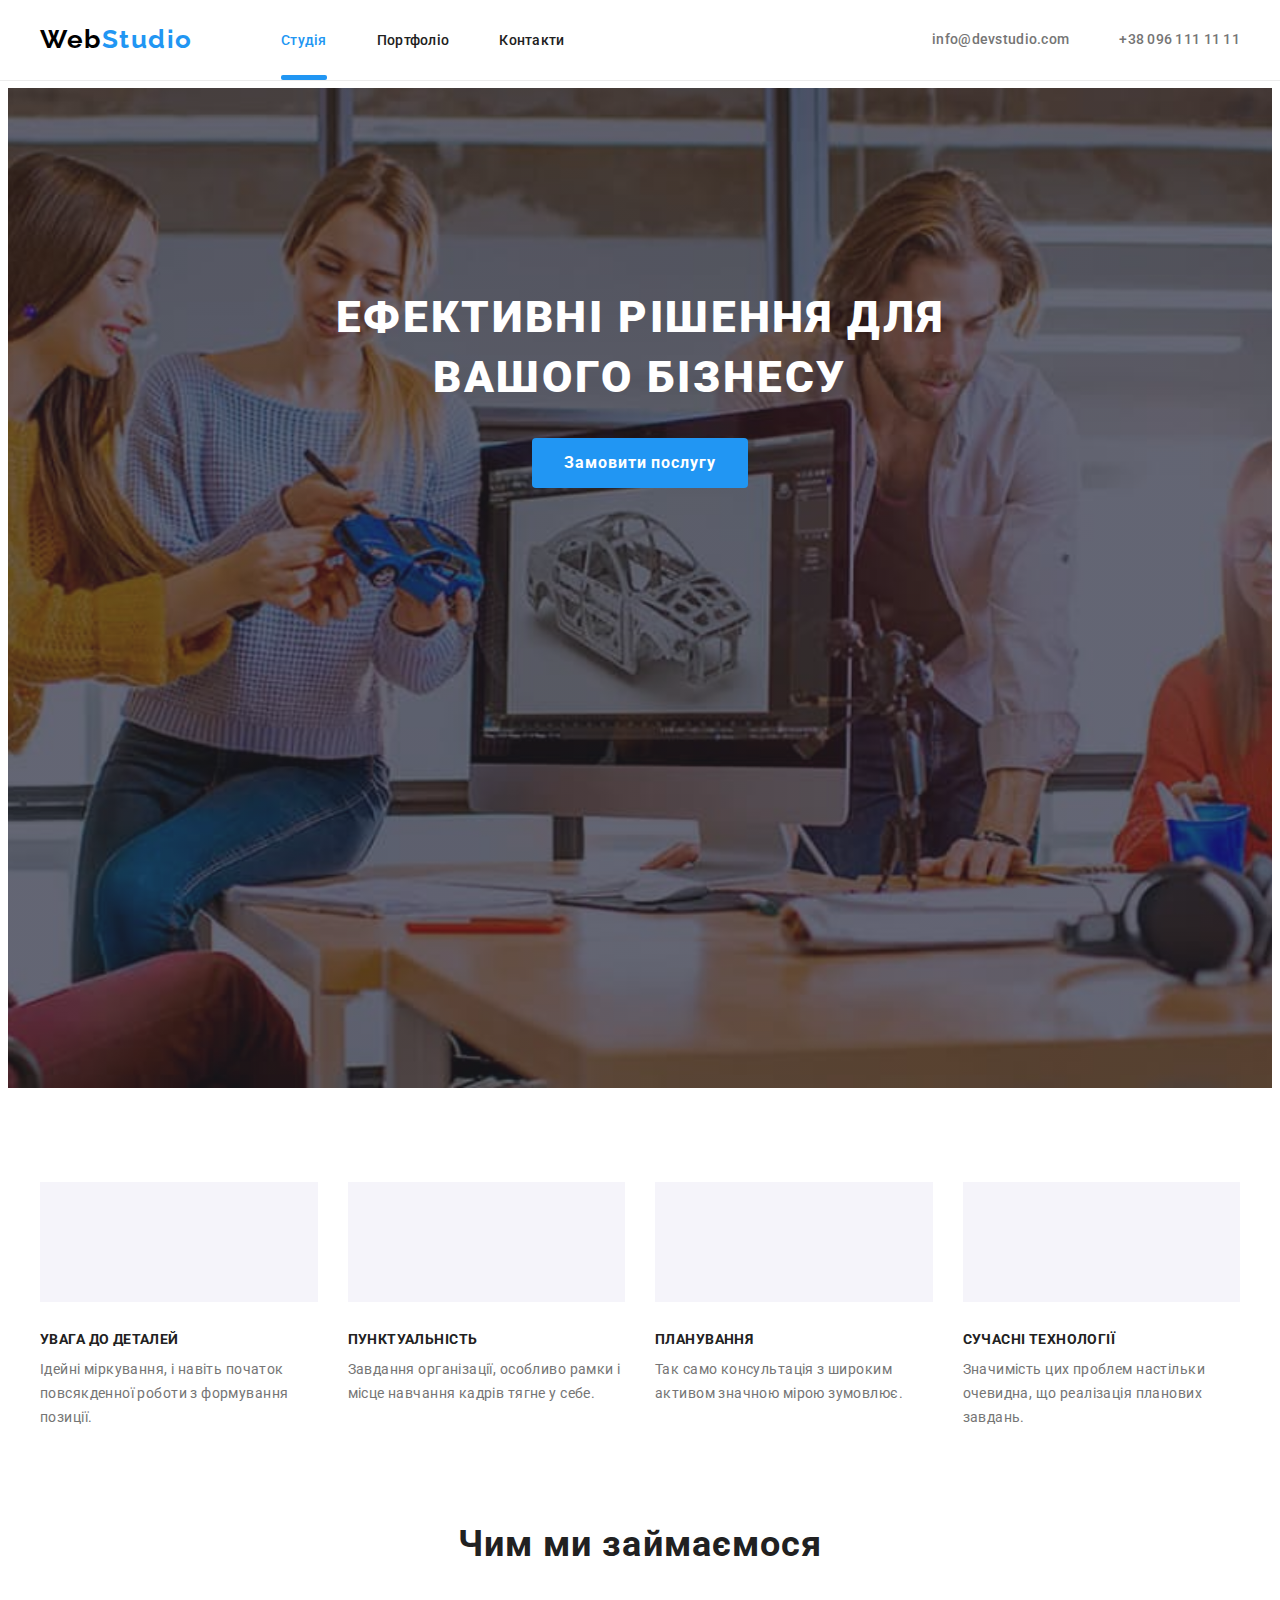
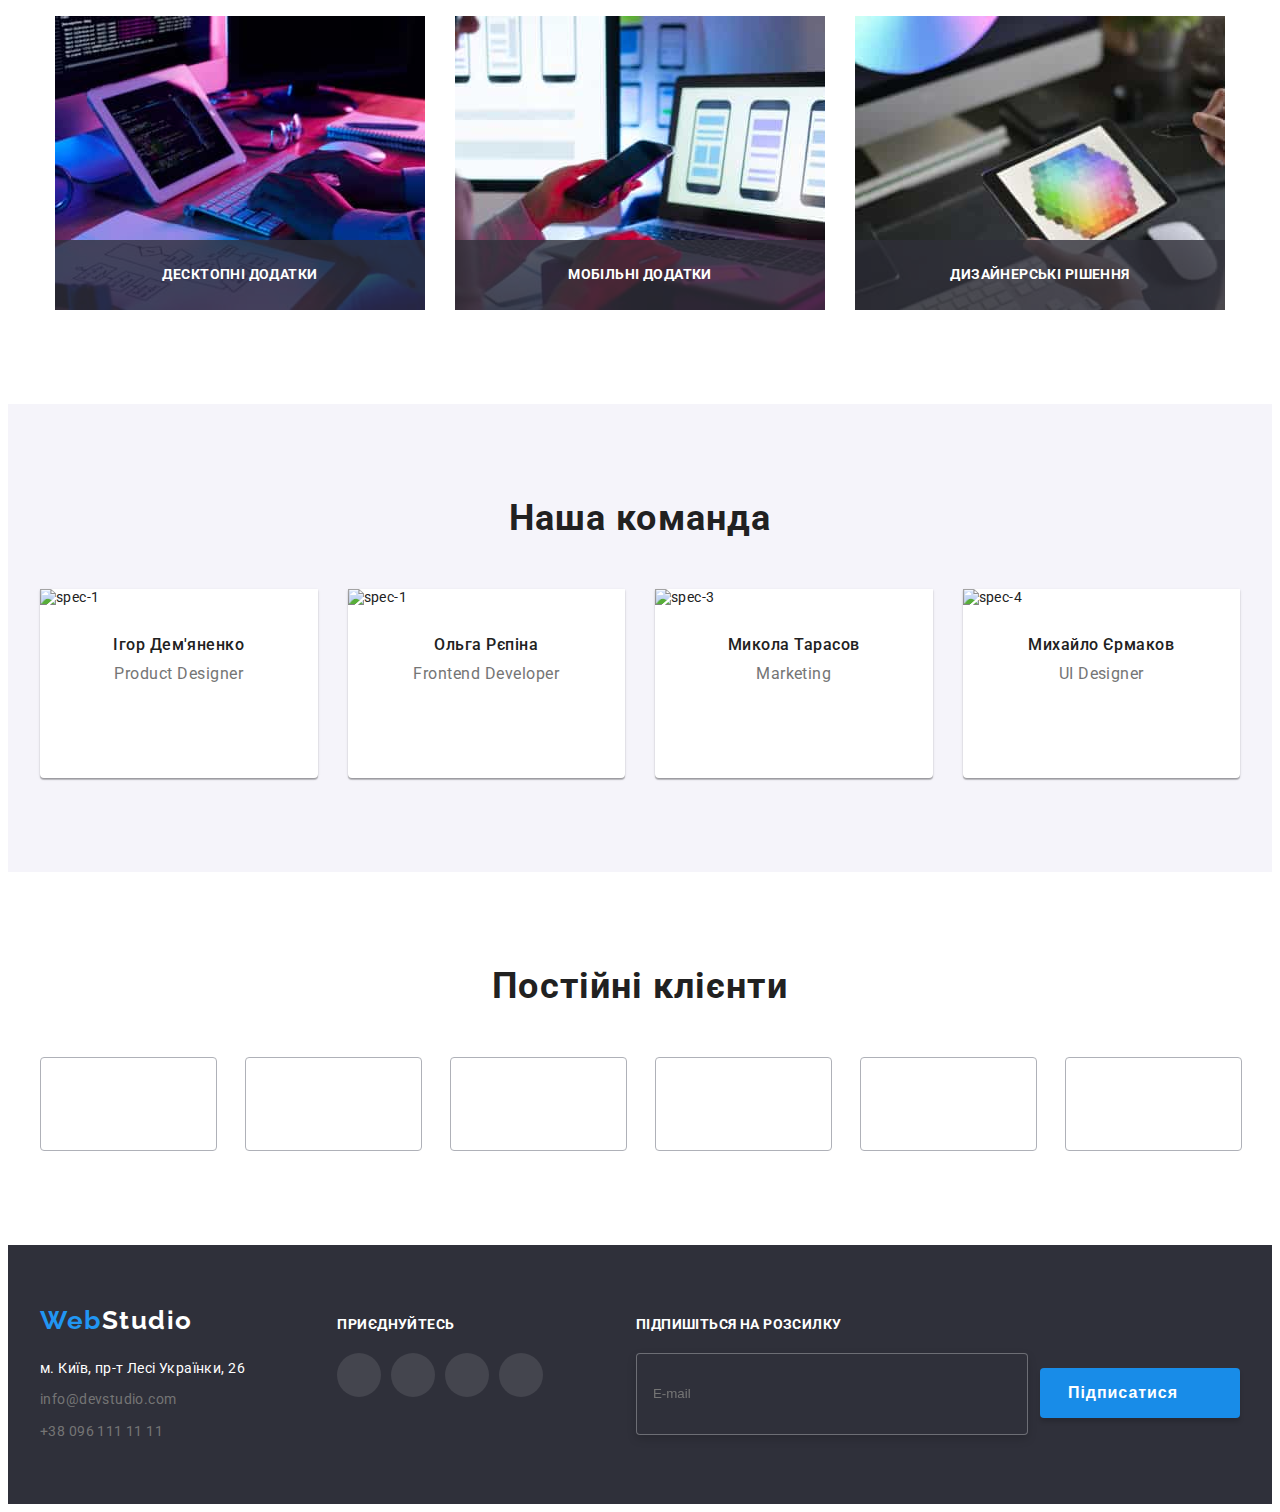
==== commit 443c4849: "HW 8 Finish" ====
--- a/index.html
+++ b/index.html
@@ -19,24 +19,24 @@
       referrerpolicy="no-referrer"
     />
     <link rel="stylesheet" href="./css/main.min.css" />
-    <link rel="stylesheet" href="./modal.js" />
-    <link rel="stylesheet" href="./menu.js" />
+    <link rel="stylesheet" href="./js/modal.js" />
+    <link rel="stylesheet" href="./js/mob-menu.js" />
+    <!-- <link rel="stylesheet" href="./js/menu.js" /> -->
   </head>
+
   <body>
     <!--Шапка-сайту-->
-    <header class="page__header">
-      <div class="container header__container">
-        <a href="./index.html" class="header__logo logo"><span class="blck">Web</span><span>Studio</span></a>
-        <button menu-open type="menu" class="menu-open-btn">0</button>
-      </div>
-
-      <div data-menu class="mob-menu is-hidden">
-        <button menu-close type="button" class="menu-close-btn">x</button>
-        <div>
-          <nav class="mob-menu__nav">
+    <header class="header">
+      <div class="header__container">
+        <a href="./index.html" class="header__logo logo"
+          ><span class="blck">Web</span><span>Studio</span></a
+        >
+
+        <div class="menu">
+          <nav class="nav">
             <ul class="nav__list list">
               <li class="nav__item">
-                <a href="./index.html" class="nav__link">Студія</a>
+                <a href="./index.html" class="nav__link current">Студія</a>
               </li>
               <li class="nav__item">
                 <a href="./portfolio.html" class="nav__link">Портфоліо</a>
@@ -46,41 +46,97 @@
               </li>
             </ul>
           </nav>
-        </div>
-
-        <div>
-          <ul class="contact list">
-              <li class="phone">
+
+          <div class="contact">
+            <ul class="contact__list list">
+              <li class="mail__item">
+                <a href="mailto:info@devstudio.com">
+                  <svg class="mail-icon">
+                    <use href="./images/icons.svg#icon-mail"></use>
+                  </svg>
+                  info@devstudio.com
+                </a>
+              </li>
+              <li class="phone__item">
                 <a href="tel:+380961111111">
+                  <svg class="phone-icon">
+                    <use xlink:href="./images/icons.svg#icon-phone"></use>
+                  </svg>
                   +38 096 111 11 11
                 </a>
               </li>
-              <li class="mail">
-                <a href="mailto:info@devstudio.com">
-                  info@devstudio.com
-                </a>
-              </li>
-          </ul>
-    
-          <ul class="menu__smm-list list">
-            <li>
-              <a class="menu__smm-link" href="">Instagram</a>
-            </li>
-            <span>|</span>
-            <li>
-              <a class="menu__smm-link" href="">Twitter</a>
-            </li>
-            <span>|</span>
-            <li>
-              <a class="menu__smm-link" href="">Facebook</a>
-            </li>
-            <span>|</span>
-            <li>
-              <a class="menu__smm-link" href="">LinkedIn</a>
-            </li>
-          </ul>
-        </div>
-      </div> 
+            </ul>
+          </div>
+        </div>
+
+        <button
+          type="button"
+          class="menu-open-btn js-open-menu"
+          aria-expanded="false"
+          aria-controls="mob-menu"
+        >
+          <svg width="24px" height="16px">
+            <use xlink:href="./images/icons.svg#icon-menu-btn"></use>
+          </svg>
+        </button>
+      </div>
+
+      <!--Mob-Menu-->
+
+        <div class="mob-menu js-menu-container" id="mob-menu">
+          <div class="mob-menu__container">
+            <div class="mob-menu__top">
+              <button type="button" class="menu-toggle js-close-menu">
+                <svg width="18px" height="18px" class="menu-close-icon">
+                  <use xlink:href="./images/icons.svg#icon-close"></use>
+                </svg>
+              </button>
+              <nav class="mob-nav">
+                <ul class="mob-nav__list list">
+                  <li class="mob-nav__item">
+                    <a href="./index.html" class="mob-nav__link current">Студія</a>
+                  </li>
+                  <li class="mob-nav__item">
+                    <a href="./portfolio.html" class="mob-nav__link">Портфоліо</a>
+                  </li>
+                  <li class="mob-nav__item">
+                    <a href="./index.html" class="mob-nav__link">Контакти</a>
+                  </li>
+                </ul>
+              </nav>
+            </div>
+
+            <div class="mob-menu__bottom">
+              <ul class="mob-contact list">
+                <li>
+                  <a class="mob-phone" href="tel:+380961111111"> +38 096 111 11 11 </a>
+                </li>
+                <li>
+                  <a class="mob-mail" href="mailto:info@devstudio.com"> info@devstudio.com </a>
+                </li>
+              </ul>
+
+              <ul class="menu__smm-list list">
+                <li class="menu__smm-item">
+                  <a class="menu__smm-link" href="">Instagram</a>
+                </li>
+
+                <li class="menu__smm-item">
+                  <a class="menu__smm-link" href="">Twitter</a>
+                </li>
+
+                <li class="menu__smm-item">
+                  <a class="menu__smm-link" href="">Facebook</a>
+                </li>
+
+                <li class="menu__smm-item">
+                  <a class="menu__smm-link" href="">LinkedIn</a>
+                </li>
+              </ul>
+            </div>
+          </div>
+        </div>
+
     </header>
     <!--Головний-контент-->
     <main>
@@ -90,7 +146,7 @@
           <h1 class="hero__title">Ефективні рішення для вашого бізнесу</h1>
           <button data-modal-open class="btn__hero" type="button">Замовити послугу</button>
         </div>
-      <!--Модальне вікно-->
+        <!--Модальне вікно-->
         <div class="backdrop is-hidden" data-modal>
           <div class="modal">
             <button data-modal-close class="btn__esc">
@@ -105,7 +161,7 @@
                 <svg class="backdrop-icon">
                   <use xlink:href="./images/icons.svg#icon-modal-name"></use>
                 </svg>
-                <input class="form__input" type="text" name="user-name" id="user-name" required/>
+                <input class="form__input" type="text" name="user-name" id="user-name" required />
               </div>
 
               <div class="form__field">
@@ -113,7 +169,7 @@
                 <svg class="backdrop-icon">
                   <use xlink:href="./images/icons.svg#icon-modal-tel"></use>
                 </svg>
-                <input class="form__input" type="tel" name="tel" id="tel" required/>
+                <input class="form__input" type="tel" name="tel" id="tel" required />
               </div>
 
               <div class="form__field">
@@ -143,7 +199,7 @@
                   value="accept"
                   id="policy"
                 />
-                <label class="checkbox__label" for="policy" required>
+                <label class="checkbox__label" for="policy">
                   <span>
                     <svg class="check-icon">
                       <use xlink:href="./images/icons.svg#icon-checkbox-active"></use>
@@ -158,9 +214,9 @@
           </div>
         </div>
       </section>
-      
+
       <!--Переваги-->
-      <section class="section">
+      <section class="section features__page">
         <div class="container">
           <h2 class="visually-hidden">Переваги</h2>
           <ul class="features__list list">
@@ -195,7 +251,9 @@
                 </svg>
               </div>
               <h3 class="features__title">Планування</h3>
-              <p class="features__text">Так само консультація з широким активом значною мірою зумовлює.</p>
+              <p class="features__text">
+                Так само консультація з широким активом значною мірою зумовлює.
+              </p>
             </li>
 
             <li class="features__item">
@@ -212,7 +270,7 @@
           </ul>
         </div>
       </section>
-      
+
       <!--Чим-займаємося-->
       <section class="section production">
         <div class="container">
@@ -220,54 +278,66 @@
           <ul class="production__list list">
             <li class="production__item">
               <div class="production__thumb">
-                <picture>
-                  <source srcset="./images/prod/prod-1.jpg 1x,
-                  ./images/prod-2x/prod-1-2x x2" 
-                  @media="(min-width: 1200px)"
-                  />
                 <img
-                  width="370" height="294" 
+                  srcset="./images/prod/prod-1.jpg 1x, ./images/prod/retina/prod-1-2x.jpg 2x"
                   src="./images/prod/prod-1.jpg"
-                  srcset="./images/prod-2x/prod-1-2x 2x"
-                  alt="production-1" 
+                  width="370"
+                  height="294"
+                  alt="production-1"
                 />
-                </picture>
+
                 <p>Десктопні додатки</p>
               </div>
             </li>
 
             <li class="production__item">
               <div class="production__thumb">
-                <img 
-                src="./images/prod/prod-2.jpg" 
-                alt="production-2" width="370" height="294" />
+                <img
+                  srcset="./images/prod/prod-2.jpg 1x, ./images/prod/retina/prod-2-2x.jpg 2x"
+                  src="./images/prod/prod-2.jpg"
+                  alt="production-2"
+                  width="370"
+                  height="294"
+                />
                 <p>Мобільні додатки</p>
               </div>
             </li>
 
             <li class="production__item">
               <div class="production__thumb">
-                <img 
-                src="./images/prod/prod-3.jpg" 
-                alt="production-3" width="370" height="294" />
+                <img
+                  srcset="./images/prod/prod-3.jpg 1x, ./images/prod/retina/prod-3-2x.jpg 2x"
+                  src="./images/prod/prod-3.jpg"
+                  alt="production-3"
+                  width="370"
+                  height="294"
+                />
                 <p>Дизайнерські рішення</p>
               </div>
             </li>
           </ul>
         </div>
       </section>
-      
+
       <!--Наша-команда-->
       <section class="team section">
         <div class="container">
           <h2 class="team__title">Наша команда</h2>
           <ul class="team__list list">
             <li class="specialist__box">
-              <img 
-                src="./images/team-1.jpg" 
-                alt="our-team-1" 
-                width="270" 
-                height="260" />
+              <img
+                srcset="
+                  ./images/team/spec-1/spec-1-270.jpg 270w,
+                  ./images/team/spec-1/spec-1-354.jpg 354w,
+                  ./images/team/spec-1/spec-1-450.jpg 450w,
+                  ./images/team/spec-1/spec-1-540.jpg 540w,
+                  ./images/team/spec-1/spec-1-708.jpg 708w,
+                  ./images/team/spec-1/spec-1-900.jpg 900w
+                "
+                src="./images/team/spec-1/spec-1-270.jpg"
+                alt="spec-1"
+                sizes="(min-width: 1200px) 25vw, (min-width: 768px) 50vw, 100vw"
+              />
               <div class="specialist__info">
                 <h3 class="name">Ігор Дем'яненко</h3>
                 <p class="specialisation">Product Designer</p>
@@ -308,11 +378,19 @@
             </li>
 
             <li class="specialist__box">
-              <img 
-                src="./images/team-2.jpg" 
-                alt="our-team-2" 
-                width="270" 
-                height="260" />
+              <img
+                srcset="
+                  ./images/team/spec-2/spec-2-270.jpg 270w,
+                  ./images/team/spec-2/spec-2-354.jpg 354w,
+                  ./images/team/spec-2/spec-2-450.jpg 450w,
+                  ./images/team/spec-2/spec-2-540.jpg 540w,
+                  ./images/team/spec-2/spec-2-708.jpg 708w,
+                  ./images/team/spec-2/spec-2-900.jpg 900w
+                "
+                src="./images/team/spec-2/spec-2-270.jpg"
+                alt="spec-1"
+                sizes="(min-width: 1200px) 25vw, (min-width: 768px) 50vw, 100vw"
+              />
               <div class="specialist__info">
                 <h3 class="name">Ольга Рєпіна</h3>
                 <p class="specialisation">Frontend Developer</p>
@@ -353,11 +431,19 @@
             </li>
 
             <li class="specialist__box">
-              <img 
-                src="./images/team-3.jpg" 
-                alt="our-team-3" 
-                width="270" 
-                height="260" />
+              <img
+                srcset="
+                  ./images/team/spec-3/spec-3-270.jpg 270w,
+                  ./images/team/spec-3/spec-3-354.jpg 354w,
+                  ./images/team/spec-3/spec-3-450.jpg 450w,
+                  ./images/team/spec-3/spec-3-540.jpg 540w,
+                  ./images/team/spec-3/spec-3-708.jpg 708w,
+                  ./images/team/spec-3/spec-3-900.jpg 900w
+                "
+                src="./images/team/spec-3/spec-3-270.jpg"
+                alt="spec-3"
+                sizes="(min-width: 1200px) 25vw, (min-width: 768px) 50vw, 100vw"
+              />
               <div class="specialist__info">
                 <h3 class="name">Микола Тарасов</h3>
                 <p class="specialisation">Marketing</p>
@@ -398,11 +484,19 @@
             </li>
 
             <li class="specialist__box">
-              <img 
-                src="./images/team-4.jpg" 
-                alt="our-team-4" 
-                width="270" 
-                height="260" />
+              <img
+                srcset="
+                  ./images/team/spec-4/spec-4-270.jpg 270w,
+                  ./images/team/spec-4/spec-4-354.jpg 354w,
+                  ./images/team/spec-4/spec-4-450.jpg 450w,
+                  ./images/team/spec-4/spec-4-540.jpg 540w,
+                  ./images/team/spec-4/spec-4-708.jpg 708w,
+                  ./images/team/spec-4/spec-4-900.jpg 900w
+                "
+                src="./images/team/spec-4/spec-4-270.jpg"
+                alt="spec-4"
+                sizes="(min-width: 1200px) 25vw, (min-width: 768px) 50vw, 100vw"
+              />
               <div class="specialist__info">
                 <h3 class="name">Михайло Єрмаков</h3>
                 <p class="specialisation">UI Designer</p>
@@ -503,73 +597,75 @@
 
     <!--Підвал-сайту-->
     <footer class="footer">
-      <div class="container">
-        <div class="adress__box">
-          <a href="./index.html" class="logo logo-footer"
-            ><span>Web</span><span class="wht">Studio</span></a
-          >
-          <address class="adress">
-            <ul class="adress__list list">
-              <li class="adress__item">
-                <a
-                  href="https://goo.gl/maps/UaeHGTFbajZYQoQx9"
-                  target="_blank"
-                  rel="nofollow noopener noreferrer"
-                >
-                  м. Київ, пр-т Лесі Українки, 26
+      <div class="footer__container">
+        <div class="footer-top">
+          <div class="adress__box">
+            <a href="./index.html" class="logo logo-footer"
+              ><span>Web</span><span class="wht">Studio</span></a
+            >
+            <address class="adress">
+              <ul class="adress__list list">
+                <li class="adress__street">
+                  <a
+                    href="https://goo.gl/maps/UaeHGTFbajZYQoQx9"
+                    target="_blank"
+                    rel="nofollow noopener noreferrer"
+                  >
+                    м. Київ, пр-т Лесі Українки, 26
+                  </a>
+                </li>
+
+                <li class="adress__contact">
+                  <a href="mailto:info@devstudio.com">info@devstudio.com</a>
+                </li>
+
+                <li class="adress__contact">
+                  <a href="tel:+380961111111">+38 096 111 11 11</a>
+                </li>
+              </ul>
+            </address>
+          </div>
+
+          <div class="smm__box">
+            <h2 class="smm__title-footer">Приєднуйтесь</h2>
+            <ul class="smm__list list">
+              <li class="bgc__icon-footer">
+                <a class="smm__link-footer" href="">
+                  <svg class="smm__icon-footer">
+                    <use xlink:href="./images/icons.svg#icon-instagram"></use>
+                  </svg>
                 </a>
               </li>
 
-              <li class="adress__contact">
-                <a href="mailto:info@devstudio.com">info@devstudio.com</a>
-              </li>
-
-              <li class="adress__contact">
-                <a href="tel:+380961111111">+38 096 111 11 11</a>
+              <li class="bgc__icon-footer">
+                <a class="smm__link-footer" href="">
+                  <svg class="smm__icon-footer">
+                    <use xlink:href="./images/icons.svg#icon-twitter"></use>
+                  </svg>
+                </a>
+              </li>
+
+              <li class="bgc__icon-footer">
+                <a class="smm__link-footer" href="">
+                  <svg class="smm__icon-footer">
+                    <use xlink:href="./images/icons.svg#icon-facebook"></use>
+                  </svg>
+                </a>
+              </li>
+
+              <li class="bgc__icon-footer">
+                <a class="smm__link-footer" href="">
+                  <svg class="smm__icon-footer">
+                    <use xlink:href="./images/icons.svg#icon-linkedin"></use>
+                  </svg>
+                </a>
               </li>
             </ul>
-          </address>
-        </div>
-
-        <div class="smm__box">
-          <h2 class="smm__title-footer">Приєднуйтесь</h2>
-          <ul class="smm__list list">
-            <li class="bgc__icon-footer">
-              <a class="smm__link-footer" href="">
-                <svg class="smm__icon-footer">
-                  <use xlink:href="./images/icons.svg#icon-instagram"></use>
-                </svg>
-              </a>
-            </li>
-
-            <li class="bgc__icon-footer">
-              <a class="smm__link-footer" href="">
-                <svg class="smm__icon-footer">
-                  <use xlink:href="./images/icons.svg#icon-twitter"></use>
-                </svg>
-              </a>
-            </li>
-
-            <li class="bgc__icon-footer">
-              <a class="smm__link-footer" href="">
-                <svg class="smm__icon-footer">
-                  <use xlink:href="./images/icons.svg#icon-facebook"></use>
-                </svg>
-              </a>
-            </li>
-
-            <li class="bgc__icon-footer">
-              <a class="smm__link-footer" href="">
-                <svg class="smm__icon-footer">
-                  <use xlink:href="./images/icons.svg#icon-linkedin"></use>
-                </svg>
-              </a>
-            </li>
-          </ul>
+          </div>
         </div>
 
         <div class="subscribe__box">
-          <form class="js-speaker-form">
+          <form class="subscribe__form js-speaker-form">
             <label class="subscribe__text" for="subscribe">Підпишіться на розсилку</label>
             <div class="subscribe">
               <input
@@ -580,7 +676,8 @@
                 placeholder="E-mail"
                 required
               />
-              <button type="submit" class="btn__subscribe">Підписатися 
+              <button type="submit" class="btn__subscribe">
+                Підписатися
                 <svg class="icon-subscribe">
                   <use xlink:href="./images/icons.svg#icon-subscribe"></use>
                 </svg>
@@ -591,28 +688,32 @@
       </div>
     </footer>
 
-    <script>
+    <!-- <script>
       const { height: pageHeaderHeight } = document
 
         .querySelector('.page-header')
         .getBoundingClientRect();
 
       document.body.style.paddingTop = `${pageHeaderHeight}px`;
-    </script>
+    </script> -->
 
     <script>
-      const refs = {
-        openModalBtn: document.querySelector('[data-modal-open]'),
-        closeModalBtn: document.querySelector('[data-modal-close]'),
-        modal: document.querySelector('[data-modal]'),
-      };
-
-      refs.openModalBtn.addEventListener('click', toggleModal);
-      refs.closeModalBtn.addEventListener('click', toggleModal);
-
-      function toggleModal() {
-        refs.modal.classList.toggle('is-hidden');
-      }
+      (() => {
+        const refs = {
+          openModalBtn: document.querySelector('[data-modal-open]'),
+          closeModalBtn: document.querySelector('[data-modal-close]'),
+          modal: document.querySelector('[data-modal]'),
+          body: document.querySelector('body'),
+        };
+
+        refs.openModalBtn.addEventListener('click', toggleModal);
+        refs.closeModalBtn.addEventListener('click', toggleModal);
+
+        function toggleModal() {
+          refs.modal.classList.toggle('is-hidden');
+          refs.body.classList.toggle('no-scroll');
+        }
+      })();
     </script>
 
     <script>
@@ -627,21 +728,39 @@
       })();
     </script>
 
+    <script
+      defer
+      src="https://cdnjs.cloudflare.com/ajax/libs/body-scroll-lock/3.1.5/bodyScrollLock.min.js"
+      integrity="sha512-HowizSDbQl7UPEAsPnvJHlQsnBmU2YMrv7KkTBulTLEGz9chfBoWYyZJL+MUO6p/yBuuMO/8jI7O29YRZ2uBlA=="
+      crossorigin="anonymous"
+    ></script>
+
     <script>
       (() => {
-  const refs = {
-    openMenuBtn: document.querySelector('[menu-open]'),
-    closeMenuBtn: document.querySelector('[menu-close]'),
-    menu: document.querySelector('[data-menu]'),
-  };
-
-  refs.openMenuBtn.addEventListener('click', toggleMenu);
-  refs.closeMenuBtn.addEventListener('click', toggleMenu);
-
-  function toggleMenu() {
-    refs.menu.classList.toggle('is-hidden');
-  }
-})();
+        const mobileMenu = document.querySelector('.js-menu-container');
+        const openMenuBtn = document.querySelector('.js-open-menu');
+        const closeMenuBtn = document.querySelector('.js-close-menu');
+
+        const toggleMenu = () => {
+          const isMenuOpen = openMenuBtn.getAttribute('aria-expanded') === 'true' || false;
+          openMenuBtn.setAttribute('aria-expanded', !isMenuOpen);
+          mobileMenu.classList.toggle('is-open');
+
+          const scrollLockMethod = !isMenuOpen ? 'disableBodyScroll' : 'enableBodyScroll';
+          bodyScrollLock[scrollLockMethod](document.body);
+        };
+
+        openMenuBtn.addEventListener('click', toggleMenu);
+        closeMenuBtn.addEventListener('click', toggleMenu);
+
+        // Close the mobile menu on wider screens if the device orientation changes
+        window.matchMedia('(min-width: 768px)').addEventListener('change', e => {
+          if (!e.matches) return;
+          mobileMenu.classList.remove('is-open');
+          openMenuBtn.setAttribute('aria-expanded', false);
+          bodyScrollLock.enableBodyScroll(document.body);
+        });
+      })();
     </script>
   </body>
 </html>
--- a/css/main.min.css
+++ b/css/main.min.css
@@ -1 +1 @@
-:root{--primary-text-collor: #212121;--secondary-text-collor: #757575;--white-text-collor: #ffffff;--accent-text-collor: #2196f3;--sec-bgc-color: #f5f4fa;--black-text-collor: #000000;--accent-btn-collor: #188ce8;--conteiner-bgc-collor: #eeeeee;--footer-bgc-collor: #2f303a;--white-bgc-collor: #ffffff;--high-line-collor: #ececec;--icon-normal-color: #afb1b8;--icon-accent-color: #2196f3;--gradient-bgc: linear-gradient(to right, rgba(47, 48, 58, 0.4), rgba(47, 48, 58, 0.4));--header-height: 80px;--timing-action: cubic-bezier(0, 1, 0.88, 0.03)}h1,h2,h3,h4,h5,h6,p{margin:0}img{display:block;width:100%;max-width:100%;height:auto}button{display:block;cursor:pointer;border:none;border-radius:4px}html{box-sizing:border-box;width:100%}body{padding-top:var(--header-height);background-color:var(--white-text-collor);color:var(--primary-text-collor);font-family:"Roboto",sans-serif;font-size:14px;letter-spacing:.03em}input,textarea{cursor:pointer}.list{list-style:none;padding-left:0;margin:0}.visually-hidden{position:absolute;width:1px;height:1px;margin:-1px;border:0;padding:0;white-space:nowrap;-webkit-clip-path:inset(100%);clip-path:inset(100%);clip:rect(0 0 0 0);overflow:hidden}.section{margin:0 auto;padding-top:60px;padding-bottom:60px}.team__title,.client__title{width:100%;font-style:normal;font-weight:700;font-size:36px;line-height:1.16;letter-spacing:.03em;text-align:center;color:var(--primary-text-collor)}.container{width:100%;margin:0 auto;padding-left:15px;padding-right:15px}@media screen and (min-width: 450px){.container{width:480px}}@media screen and (min-width: 768px){.container{width:768px}}@media screen and (min-width: 1200px){.container{width:1200px}}.menu-open-btn{margin-left:auto}.menu-close-btn{margin-left:auto;background-color:rgba(0,0,0,0);border:none;display:block}.menu__box{display:flex;justify-content:space-between}.mob-menu{position:fixed;top:0;background-color:var(--white-bgc-collor);width:100vh;height:100vh;z-index:1;padding:48px 40px;opacity:1;transition:opacity 250ms cubic-bezier(0.4, 0, 0.2, 1)}@media screen and (min-width: 450px){.mob-menu{width:480px}}@media screen and (min-width: 768px){.mob-menu{width:768px}}@media screen and (min-width: 1200px){.mob-menu{width:1200px}}.mob-menu.is-hidden{opacity:0;pointer-events:none}.menu__smm-list{margin:0 auto;bottom:0;align-items:center}.menu__smm-link{display:flex;text-decoration:none;align-items:center;justify-content:center;color:var(--icon-normal-color);transition:color,250ms cubic-bezier(0.4, 0, 0.2, 1)}.menu__smm-link:hover,.menu__smm-link:focus{color:var(--accent-text-collor)}.contact{margin-left:auto;margin-bottom:64px}.contact a{display:block;margin-bottom:32px;color:var(--secondary-text-collor);text-decoration:none;align-items:center;transition:color 250ms cubic-bezier(0.4, 0, 0.2, 1)}.contact a:hover,.contact a:focus{color:var(--accent-text-collor)}.mail{font-weight:500;font-size:24px;line-height:1.1;letter-spacing:.02em}.mail-icon{width:16px;height:12px;margin-right:10px;fill:currentColor}.mail:hover .mail-icon,.mail:focus .mail-icon{fill:var(--accent-btn-collor)}.phone{font-weight:500;font-size:34px;line-height:1.1;letter-spacing:.02em}.phone-icon{width:10px;height:16px;margin-right:10px;fill:currentColor}.phone:hover .phone-icon,.phone:focus .phone-icon{fill:var(--accent-btn-collor)}.logo{display:flex;text-decoration:none;font-family:"Raleway";font-size:26px;line-height:1.2;color:#2196f3}.logo:hover,.logo:focus{color:var(--accent-text-collor)}.wht{color:var(--white-text-collor)}.blck{color:var(--black-text-collor)}.nav__item:not(:last-child){margin-bottom:32px}.nav__link{position:relative;text-decoration:none;font-weight:500;font-size:14px;line-height:1.1;letter-spacing:.02em;color:var(--primary-text-collor);transition:color 250ms cubic-bezier(0.4, 0, 0.2, 1)}.nav__link:hover,.nav__link:focus{color:var(--accent-text-collor)}@media screen and (min-width: 450px){.nav__link{font-weight:500;font-size:40px;line-height:1.1;letter-spacing:.02em}}@media screen and (min-width: 768px){.nav__link{font-weight:500;font-size:40px;line-height:1.1;letter-spacing:.02em}}.nav__link.current{color:var(--accent-text-collor);position:relative}.nav__link.current::after{content:"";display:block;position:absolute;width:100%;height:5px;left:0;bottom:0;border-radius:2px;background-color:var(--accent-text-collor)}.btn__hero{margin:0 auto;margin-top:30px;font-family:inherit;font-weight:700;font-size:16px;line-height:1.88;letter-spacing:.06em;align-items:center;text-align:center;color:var(--white-text-collor);background:var(--accent-text-collor);border-radius:4px;border:none;transition:background-color 250ms cubic-bezier(0.4, 0, 0.2, 1)}.btn__hero:hover,.btn__hero:focus{color:var(--white-text-collor);background-color:var(--accent-btn-collor)}@media screen and (min-width: 450px){.btn__hero{padding:10px 24px}}@media screen and (min-width: 768px){.btn__hero{padding:10px 24px}}@media screen and (min-width: 1200px){.btn__hero{padding:10px 32px}}.btn__modal{padding:10px 52px;font-weight:700;font-size:16px;line-height:1.88;margin:0 auto;align-items:center;text-align:center;letter-spacing:.06em;color:var(--white-text-collor);background-color:var(--icon-accent-color);box-shadow:0px 4px 4px rgba(0,0,0,.15);border-radius:4px;transition:background-color 250ms cubic-bezier(0.4, 0, 0.2, 1)}.btn__modal:hover,.btn__modal:focus{background-color:var(--accent-btn-collor)}.btn__subscribe{display:flex;position:relative;padding:10px 62px 10px 28px;font-weight:700;font-size:16px;line-height:1.88;letter-spacing:.06em;align-items:center;text-align:center;color:var(--white-text-collor);background-color:var(--accent-btn-collor);box-shadow:0px 4px 4px rgba(0,0,0,.15);border-radius:4px;transition:background-color 250ms cubic-bezier(0.4, 0, 0.2, 1)}.btn__subscribe:hover,.btn__subscribe:focus{background-color:var(--icon-accent-color)}.btn__filter{padding:6px 22px;display:flex;font-family:inherit;font-weight:500;font-size:16px;line-height:1.8;align-items:center;text-align:center;letter-spacing:.06em;color:var(--primary-text-collor);background:var(--sec-bgc-color);border-radius:4px;transition:color 250ms cubic-bezier(0.4, 0, 0.2, 1),background-color 250ms cubic-bezier(0.4, 0, 0.2, 1),box-shadow 250ms cubic-bezier(0.4, 0, 0.2, 1)}.portfolio__btn-list .btn__filter:hover,.portfolio__btn-list .btn__filter:focus{color:var(--white-text-collor);background:var(--accent-btn-collor);box-shadow:0px 3px 1px rgba(0,0,0,.1),0px 1px 2px rgba(0,0,0,.08),0px 2px 2px rgba(0,0,0,.12)}.btn__filter.current{color:var(--white-text-collor);background:var(--accent-text-collor)}@media screen and (min-width: 480px){.smm__box{margin-top:60px}}@media screen and (min-width: 768px){.smm__box .container{display:flex;align-items:baseline}}.smm__title-footer{margin-bottom:20px;text-align:center;font-weight:700;font-size:14px;line-height:1.14;letter-spacing:.03em;text-transform:uppercase;color:var(--white-text-collor)}.smm__list{display:flex;justify-content:center;gap:10px}.smm__link{display:flex;height:44px;width:44px;border-radius:50%;align-items:center;justify-content:center;color:var(--icon-normal-color);transition:background-color,250ms cubic-bezier(0.4, 0, 0.2, 1)}.smm__link:hover,.smm__link:focus{background-color:var(--accent-btn-collor);color:var(--white-bgc-collor)}.smm__icon{height:20px;width:20px;fill:currentColor}.smm__icon:hover,.smm__icon:focus{fill:var(--white-text-collor)}.smm__link-footer{display:flex;height:44px;width:44px;border-radius:50%;align-items:center;justify-content:center;color:var(--icon-normal-color);transition:background-color,250ms cubic-bezier(0.4, 0, 0.2, 1)}.smm__link-footer:hover,.smm__link-footer:focus{background-color:var(--accent-btn-collor);color:var(--white-bgc-collor)}.bgc__icon-footer{display:inline-flex;height:44px;width:44px;border-radius:50%;background-color:rgba(255,255,255,.1)}.smm__icon-footer{height:20px;width:20px;fill:var(--white-text-collor)}.backdrop{position:fixed;top:0;left:0;width:100%;height:100%;background-color:rgba(128,128,128,.5);opacity:1;transition:opacity 250ms cubic-bezier(0.4, 0, 0.2, 1);z-index:101}.backdrop.is-hidden{opacity:0;pointer-events:none}.backdrop__title{display:flex;margin-bottom:12px;font-weight:700;font-size:20px;text-align:center;justify-content:center}.backdrop-icon{position:absolute;left:12px;top:50%;width:20px;height:20px;fill:currentColor;cursor:pointer;transition:fill 250ms cubic-bezier(0.4, 0, 0.2, 1)}.form__field:hover>.backdrop-icon{fill:var(--icon-accent-color)}.form__field:focus-within>.backdrop-icon{fill:var(--icon-accent-color)}.modal{position:absolute;width:100%;height:581px;margin:0 auto;background-color:var(--white-bgc-collor);top:50%;left:50%;transform:translate(-50%, -50%);z-index:100}@media screen and (min-width: 480px){.modal{width:450px}}@media screen and (min-width: 768px){.modal{width:458px}}@media screen and (min-width: 768px)and (min-width: 1200px){.modal{width:528px}}.modal-text{position:absolute;overflow:auto}.form{padding:40px}.form__field{position:relative;display:flex;flex-direction:column;margin-bottom:10px}.form__field label{margin-bottom:4px;font-weight:400;font-size:12px;color:var(--secondary-text-collor)}.form__field input{margin:0;padding:12px 42px;border:1px solid rgba(33,33,33,.2);border-radius:4px;transition:border-color 250ms cubic-bezier(0.4, 0, 0.2, 1)}.form__field input:hover,.form__field input:focus{border-color:var(--accent-text-collor)}.form__field input[type=checkbox]{margin:7px}textarea{resize:none;width:100%;height:120px;padding:12px 16px;border:1px solid rgba(33,33,33,.2);border-radius:4px}textarea:focus{outline-color:var(--icon-accent-color)}textarea::-moz-placeholder{color:rgba(117,117,117,.5)}textarea:-ms-input-placeholder{color:rgba(117,117,117,.5)}textarea::placeholder{color:rgba(117,117,117,.5)}@media screen and (min-width: 480px){textarea{width:370px}}@media screen and (min-width: 768px){textarea{width:370px}}@media screen and (min-width: 1200px){textarea{width:448px}}.comment-active{transition:border-color 250ms cubic-bezier(0.4, 0, 0.2, 1)}.comment-active:hover{border-color:var(--icon-accent-color)}.policy{width:100%;flex-direction:row;margin-top:20px;margin-bottom:30px}@media screen and (min-width: 768px){.policy{font-size:12px}}@media screen and (min-width: 768px)and (min-width: 1200px){.policy{font-size:14px}}.policy label{font-size:14px;line-height:1.71;letter-spacing:.03em;color:var(--secondary-text-collor)}@media screen and (min-width: 480px){.policy label{font-size:12px}}@media screen and (min-width: 768px){.policy label{font-size:12px}}@media screen and (min-width: 768px)and (min-width: 1200px){.policy label{font-size:14px}}.policy__link{color:var(--accent-text-collor)}.checkbox__label{display:flex;align-items:center;gap:10px}.checkbox__label>span{width:16px;height:15px;border:2px solid #000;border-radius:2px;margin-right:7px;display:flex;align-items:center;justify-content:center;fill:rgba(0,0,0,0);transition:border-color 250ms cubic-bezier(0.4, 0, 0.2, 1)}.checkbox__input:checked+.checkbox__label>span{background-color:var(--icon-accent-color);border-color:rgba(0,0,0,0);fill:var(--white-bgc-collor)}.checkbox__input:hover+.checkbox__label>span,.checkbox__input:focus+.checkbox__label>span{border-color:var(--icon-accent-color)}@media screen and (min-width: 1200px){.checkbox__label>span{margin-left:12px}}.check-icon{width:16px;height:15px}.btn__esc{display:flex;position:absolute;top:0;right:0;height:30px;width:30px;margin-top:8px;margin-right:8px;border-radius:50%;background-color:var(--white-bgc-collor);align-items:center;justify-content:center;border:1px solid rgba(0,0,0,.1)}.close-icon{width:18px;height:18px;fill:currentColor;transition:fill 250ms cubic-bezier(0.4, 0, 0.2, 1)}.btn__esc:hover>.close-icon,.btn__esc:focus>.close-icon{fill:var(--icon-accent-color)}.page__header{position:fixed;width:100%;top:0;left:50%;transform:translate(-50%);min-height:var(--header-height);background-color:var(--white-bgc-collor);border-bottom:1px solid var(--high-line-collor);z-index:1000}@media screen and (min-width: 450px){.page__header{width:480px;height:60px}}@media screen and (min-width: 768px){.page__header{width:768;height:80px}}@media screen and (min-width: 1200px){.page__header{width:1600px;height:80px}}.header__container{display:flex;align-items:center}.header__logo{display:block;margin-right:93px;padding-top:24px;padding-bottom:25px}.hero{background-color:var(--footer-bgc-collor);max-width:100%;height:100%;margin-left:auto;margin-right:auto;background-size:cover;background-repeat:no-repeat;background-position:center}@media screen and (min-width: 450px){.hero{width:480px;height:400px;padding:118px 0;background-image:var(--gradient-bgc),url(../images/hero-mob.jpg)}}@media screen and (min-width: 450px)and (min-device-pixel-ratio: 2),screen and (min-width: 450px)and (-webkit-min-device-pixel-ratio: 2),screen and (min-width: 450px)and (min-resolution: 192dpi),screen and (min-width: 450px)and (min-resolution: 2dppx){.hero{background-image:url(../images/hero-mob-2x.jpg)}}@media screen and (min-width: 768px){.hero{width:768px;height:400px;padding:118px 0;background-image:var(--gradient-bgc),url(../images/hero-tab.jpg)}}@media screen and (min-width: 768px)and (min-device-pixel-ratio: 2),screen and (min-width: 768px)and (-webkit-min-device-pixel-ratio: 2),screen and (min-width: 768px)and (min-resolution: 192dpi),screen and (min-width: 768px)and (min-resolution: 2dppx){.hero{background-image:url(../images/hero-tab-2x.jpg)}}@media screen and (min-width: 1200px){.hero{width:1600px;height:600px;padding:200px 0;background-image:var(--gradient-bgc),url(../images/hero-desk.jpg)}}@media screen and (min-width: 1200px)and (min-device-pixel-ratio: 2),screen and (min-width: 1200px)and (-webkit-min-device-pixel-ratio: 2),screen and (min-width: 1200px)and (min-resolution: 192dpi),screen and (min-width: 1200px)and (min-resolution: 2dppx){.hero{background-image:url(../images/hero-desk-2x.jpg)}}.hero__container{display:flex;flex-wrap:wrap;width:100%;margin:0 auto;padding:0 15px}@media screen and (min-width: 450px){.hero__container{width:480px}}@media screen and (min-width: 768px){.hero__container{width:768}}@media screen and (min-width: 1200px){.hero__container{display:block;width:1200px}}.hero__title{text-align:center;text-transform:uppercase;color:var(--white-text-collor);width:100%;margin:0 auto}@media screen and (min-width: 450px){.hero__title{width:360px;font-weight:900;font-size:26px;line-height:1.62;letter-spacing:.06em}}@media screen and (min-width: 768px){.hero__title{width:360px;font-weight:900;font-size:26px;line-height:1.62;letter-spacing:.06em}}@media screen and (min-width: 1200px){.hero__title{width:696px;font-weight:900;font-size:44px;line-height:1.36;letter-spacing:.06em}}.features__list{display:flex;flex-wrap:wrap;gap:30px}.features__title{font-weight:700;font-size:14px;line-height:1.14;letter-spacing:.03em;text-transform:uppercase;color:var(--title-text-color);text-align:center}.features__text{font-weight:400;font-size:14px;line-height:1.71;letter-spacing:.03em;color:var(--secondary-text-collor)}@media screen and (min-width: 480px){.features__item{width:450px}}@media screen and (min-width: 768px){.features__item{flex-wrap:wrap;width:calc((100% - 30px)/2)}}@media screen and (min-width: 1200px){.features__item{width:calc((100% - 90px)/4)}}.features__item p{margin-top:10px}.features__icon-bgc{display:flex;flex-wrap:wrap;margin-bottom:30px;width:100%;height:120px;align-items:center;justify-content:center;background-color:var(--sec-bgc-color)}.features__icon{height:70px;width:70px}.production{padding-top:0}@media screen and (min-width: 450px){.production{display:none}}@media screen and (min-width: 768px){.production{display:none}}@media screen and (min-width: 1200px){.production{display:block}}.production__title{margin-bottom:50px;font-style:normal;font-weight:700;font-size:36px;line-height:1.16;letter-spacing:.03em;text-align:center}.production__list{display:flex}.production__list li{display:inline-block;position:relative;z-index:10}.production__item:not(:first-child){margin-left:30px}.production__thumb p{display:flex;position:absolute;width:100%;height:70px;font-weight:700;font-size:14px;line-height:1.14;letter-spacing:.03em;text-align:center;text-transform:uppercase;bottom:0;left:0;justify-content:center;align-items:center;color:var(--white-text-collor);background-color:rgba(47,48,58,.8)}.team{background-color:var(--sec-bgc-color)}.team__title{margin-bottom:50px}.team__list{background-color:var(--sec-bgc-color)}@media screen and (min-width: 768px){.team__list{display:flex;flex-wrap:wrap;gap:30px}}@media screen and (min-width: 1200px){.team__list{flex-wrap:nowrap}}.specialist__box{align-items:center;background-color:var(--white-text-collor);box-shadow:0px 1px 3px rgba(0,0,0,.12),0px 1px 1px rgba(0,0,0,.14),0px 2px 1px rgba(0,0,0,.2);border-radius:0px 0px 4px 4px;margin-bottom:30px}@media screen and (min-width: 768px){.specialist__box{display:inline-block;width:calc((100% - 30px)/2)}}.specialist__info{padding-top:30px;padding-bottom:30px;text-align:center}.specialist__info h3{margin-bottom:10px}.name{font-weight:500;font-size:16px;line-height:1.2;letter-spacing:.03em;color:var(--title-text-color)}.specialisation{font-weight:400;font-size:16px;line-height:1.2;letter-spacing:.03em;color:var(--secondary-text-collor);margin-bottom:20px}.client__title{margin-bottom:50px;text-align:center}.client__list{display:flex;flex-wrap:wrap;width:100%;gap:30px}@media screen and (min-width: 1200px){.client__list{flex-wrap:nowrap}}.client__box{width:100%}@media screen and (min-width: 480px){.client__box{display:flex;flex-wrap:wrap;width:210px}}@media screen and (min-width: 768px){.client__box{display:inline-block;width:calc((100% - 30px)/2)}}@media screen and (min-width: 768px)and (min-width: 1200px){.client__box{width:calc((100% - 150px)/6)}}.client__link{display:flex;width:100%;height:92px;border:1px solid var(--icon-normal-color);border-radius:4px;justify-content:center;align-items:center;color:var(--icon-normal-color);transition:border-color 250ms cubic-bezier(0.4, 0, 0.2, 1),color 250ms cubic-bezier(0.4, 0, 0.2, 1)}.client__link:hover,.client__link:focus{border-color:var(--accent-btn-collor);color:var(--accent-btn-collor)}.client__icon{width:106px;height:60px;fill:currentColor}.footer{padding:60px 0;background-color:var(--footer-bgc-collor)}@media screen and (min-width: 768px){.footer .container{display:flex;align-items:baseline}}@media screen and (min-width: 1200px){.footer .container{display:flex;align-items:baseline}}.logo-footer{justify-content:center}.adress__box{text-align:center}@media screen and (min-width: 768px){.adress__box{display:inline-block}}.adress{display:inline-block;margin-top:20px}.adress__list a{color:var(--secondary-text-collor);text-decoration:none;font-style:normal;font-weight:400;font-size:14px;line-height:1.7;letter-spacing:.03em;transition:color 250ms cubic-bezier(0.4, 0, 0.2, 1)}.adress__list a:hover,.adress__list a:focus{color:var(--white-text-collor)}.adress__list>li:not(:last-child){margin-bottom:8px}.adress__street a{color:var(--white-text-collor)}.adress__street a:hover,.adress__street a:focus{color:var(--secondary-text-collor)}.subscribe__box{margin-top:60px}.subscribe__box label{text-align:center;margin-bottom:20px;font-weight:700;font-size:14px;line-height:1.1;letter-spacing:.03em;text-transform:uppercase;color:var(--white-text-collor)}.subscribe__input{padding:15px 16px;width:100%;height:50px;color:var(--white-text-collor);background-color:var(--footer-bgc-collor);border:1px solid rgba(255,255,255,.3);filter:drop-shadow(0px 4px 4px rgba(0, 0, 0, 0.15));border-radius:4px}@media screen and (min-width: 480px){.subscribe__input{width:450px}}.subscribe{display:flex;flex-wrap:wrap;justify-content:center;gap:20px}.subscribe__text{display:block}.subscribe__input{cursor:pointer}.icon-subscribe{position:absolute;right:28px;top:50%;transform:translatey(-50%);width:24px;height:24px}/*# sourceMappingURL=main.min.css.map */+:root{--primary-text-collor: #212121;--secondary-text-collor: #757575;--white-text-collor: #ffffff;--accent-text-collor: #2196f3;--sec-bgc-color: #f5f4fa;--black-text-collor: #000000;--accent-btn-collor: #188ce8;--conteiner-bgc-collor: #eeeeee;--footer-bgc-collor: #2f303a;--white-bgc-collor: #ffffff;--high-line-collor: #ececec;--icon-normal-color: #afb1b8;--icon-accent-color: #2196f3;--gradient-bgc: linear-gradient(to right, rgba(47, 48, 58, 0.4), rgba(47, 48, 58, 0.4));--timing-action: cubic-bezier(0, 1, 0.88, 0.03)}h1,h2,h3,h4,h5,h6,p{margin:0}img{display:block;width:100%;max-width:100%;height:auto}button{display:block;cursor:pointer;border:none;border-radius:4px}.no-scroll{overflow:hidden}html{box-sizing:border-box;width:100%}body{padding-top:var(--header-height);background-color:var(--white-text-collor);color:var(--primary-text-collor);font-family:"Roboto",sans-serif;font-size:14px;letter-spacing:.03em}@media screen and (max-width: 767px){body{padding-top:60px}}@media screen and (min-width: 768px){body{padding-top:80px}}input,textarea{cursor:pointer}.list{list-style:none;padding-left:0;margin:0}.no-scroll{overflow:hidden}.visually-hidden{position:absolute;width:1px;height:1px;margin:-1px;border:0;padding:0;white-space:nowrap;-webkit-clip-path:inset(100%);clip-path:inset(100%);clip:rect(0 0 0 0);overflow:hidden}.section{margin:0 auto;padding-top:60px;padding-bottom:60px}@media screen and (min-width: 1200px){.section{padding-top:94px;padding-bottom:94px}}.container{width:100%;margin:0 auto;padding-left:15px;padding-right:15px}@media screen and (min-width: 480px){.container{width:480px}}@media screen and (min-width: 768px){.container{width:768px}}@media screen and (min-width: 1200px){.container{width:1200px}}.menu-open-btn{background-color:rgba(0,0,0,0);border:none;display:block;margin-left:auto;padding:10px 0}@media screen and (min-width: 768px){.menu-open-btn{display:none}}.menu-toggle{display:flex;position:absolute;right:0px;top:0px;background-color:rgba(0,0,0,0);align-items:center;padding:21px 21px;cursor:pointer;border:none;outline:none}.menu-toggle:hover .menu-close-icon,.menu-toggle:focus .menu-close-icon{fill:var(--accent-text-collor)}@media screen and (min-width: 767px){.menu-toggle{display:none}}.menu-close-icon{transition:fill 250ms cubic-bezier(0.4, 0, 0.2, 1)}.mob-menu__container{display:flex;height:100%;flex-direction:column;justify-content:space-between;overflow:auto}.mob-menu__top{margin-bottom:100px}.mob-menu{position:fixed;left:0;top:0;width:100vw;height:100vh;padding:40px 0 40px 48px;background-color:var(--white-bgc-collor);opacity:1;transition:opacity 250ms cubic-bezier(0.4, 0, 0.2, 1),transform 250ms cubic-bezier(0.4, 0, 0.2, 1);z-index:11;transform:translateX(100%)}.mob-menu.is-open{transform:translateX(0)}@media screen and (min-width: 767px){.mob-menu{display:none}}.mob-nav__item:not(:last-child){margin-bottom:32px}.mob-nav__link{position:relative;text-decoration:none;font-weight:500;font-size:40px;line-height:1.1;letter-spacing:.02em;color:var(--primary-text-collor);transition:color 250ms cubic-bezier(0.4, 0, 0.2, 1)}.mob-nav__link:hover,.mob-nav__link:focus{color:var(--accent-text-collor)}@media screen and (min-width: 480px){.mob-nav__link{font-weight:500;font-size:40px;line-height:1.1;letter-spacing:.02em}}@media screen and (min-width: 768px){.mob-nav__link{font-weight:500;font-size:40px;line-height:1.1;letter-spacing:.02em}}@media screen and (min-width: 1200px){.mob-nav__link{font-weight:500;font-size:14px;line-height:1.1;letter-spacing:.02em}}.mob-nav__link.current{color:var(--accent-text-collor);position:relative}.mob-contact{margin-left:auto;margin-bottom:64px}.mob-contact a{display:block;margin-bottom:32px;text-decoration:none;align-items:center}.mob-mail{font-weight:500;font-size:24px;line-height:1.1;letter-spacing:.02em;color:var(--secondary-text-collor);transition:color 250ms cubic-bezier(0.4, 0, 0.2, 1)}.mob-mail:hover,.mob-mail:focus{color:var(--accent-text-collor)}.mob-phone{font-weight:500;font-size:34px;line-height:1.1;letter-spacing:.02em;color:var(--accent-text-collor);transition:color 250ms cubic-bezier(0.4, 0, 0.2, 1)}.mob-phone:hover,.mob-phone:focus{color:var(--secondary-text-collor)}.menu__smm-list{display:flex;flex-wrap:wrap;row-gap:15px;align-items:flex-end}.menu__smm-item:not(:last-child){padding-right:10px;margin-right:10px;border-right:1px solid gray}.menu__smm-link{display:flex;text-decoration:none;align-items:center;justify-content:center;font-weight:500;font-size:18px;line-height:1.22;letter-spacing:.02em;color:var(--accent-text-collor);transition:color,250ms cubic-bezier(0.4, 0, 0.2, 1)}.menu__smm-link:hover,.menu__smm-link:focus{color:var(--icon-normal-color)}.smm__item{color:rgba(33,33,33,.2);padding:0 10px}.contact__list{margin-left:auto;display:flex}@media screen and (min-width: 768px){.contact__list{flex-direction:column}}@media screen and (min-width: 1200px){.contact__list{flex-direction:row;align-items:center}}.contact__list a{display:flex;color:var(--secondary-text-collor);text-decoration:none;font-weight:500;font-size:14px;line-height:1.1;letter-spacing:.02em;transition:color 250ms cubic-bezier(0.4, 0, 0.2, 1)}@media screen and (min-width: 1200px){.contact__list a{padding-top:32px;padding-bottom:32px}}.contact__list a:hover,.contact__list a:focus{color:var(--accent-text-collor)}@media screen and (min-width: 768px){.mail__item{margin-bottom:10px}}@media screen and (min-width: 1200px){.mail__item{margin-bottom:0;margin-right:30px}}.mail-icon{width:16px;height:12px;margin-right:10px;fill:currentColor}.mail__item:hover .mail-icon,.mail__item:focus .mail-icon{fill:var(--accent-btn-collor)}.phone-icon{width:10px;height:16px;margin-right:10px;fill:currentColor}.phone__item:hover .phone-icon,.phone__item:focus .phone-icon{fill:var(--accent-btn-collor)}.logo{display:flex;text-decoration:none;font-family:"Raleway";line-height:1.2;color:#2196f3}.logo:hover,.logo:focus{color:var(--accent-text-collor)}@media screen and (max-width: 1200px){.logo{font-weight:700;font-size:24px;line-height:1.2;letter-spacing:.06em}}@media screen and (min-width: 1200px){.logo{font-weight:700;font-size:26px;line-height:1.2;letter-spacing:.06em}}.wht{color:var(--white-text-collor)}.blck{color:var(--black-text-collor)}.nav{display:flex;align-items:center;justify-content:center}.nav__item:not(:first-child){margin-left:50px}.nav__list{display:flex}.nav__link{position:relative;padding-top:32px;padding-bottom:32px;text-decoration:none;font-weight:500;font-size:14px;line-height:1.1;letter-spacing:.02em;color:var(--primary-text-collor);transition:color 250ms cubic-bezier(0.4, 0, 0.2, 1)}.nav__link:hover,.nav__link:focus{color:var(--accent-text-collor)}.nav__link.current{color:var(--accent-text-collor);position:relative}.nav__link.current::after{content:"";display:block;position:absolute;width:100%;height:5px;left:0;bottom:0;border-radius:2px;background-color:var(--accent-text-collor)}.btn__hero{margin:0 auto;margin-top:30px;font-family:inherit;font-weight:700;font-size:16px;line-height:1.88;letter-spacing:.06em;align-items:center;text-align:center;color:var(--white-text-collor);background:var(--accent-text-collor);border-radius:4px;border:none;transition:background-color 250ms cubic-bezier(0.4, 0, 0.2, 1)}.btn__hero:hover,.btn__hero:focus{color:var(--white-text-collor);background-color:var(--accent-btn-collor)}@media screen and (max-width: 767px){.btn__hero{padding:10px 24px}}@media screen and (min-width: 768px){.btn__hero{padding:10px 24px}}@media screen and (min-width: 1200px){.btn__hero{padding:10px 32px}}.btn__modal{padding:10px 52px;font-weight:700;font-size:16px;line-height:1.88;margin:0 auto;align-items:center;text-align:center;letter-spacing:.06em;color:var(--white-text-collor);background-color:var(--icon-accent-color);box-shadow:0px 4px 4px rgba(0,0,0,.15);border-radius:4px;transition:background-color 250ms cubic-bezier(0.4, 0, 0.2, 1)}.btn__modal:hover,.btn__modal:focus{background-color:var(--accent-btn-collor)}.btn__subscribe{display:flex;position:relative;padding:10px 62px 10px 28px;font-weight:700;font-size:16px;line-height:1.88;letter-spacing:.06em;align-items:center;text-align:center;color:var(--white-text-collor);background-color:var(--accent-btn-collor);box-shadow:0px 4px 4px rgba(0,0,0,.15);border-radius:4px;transition:background-color 250ms cubic-bezier(0.4, 0, 0.2, 1)}.btn__subscribe:hover,.btn__subscribe:focus{background-color:var(--icon-accent-color)}.btn__filter{padding:6px 22px;display:flex;font-family:inherit;font-weight:500;font-size:16px;line-height:1.8;align-items:center;text-align:center;letter-spacing:.06em;color:var(--primary-text-collor);background:var(--sec-bgc-color);border-radius:4px;transition:color 250ms cubic-bezier(0.4, 0, 0.2, 1),background-color 250ms cubic-bezier(0.4, 0, 0.2, 1),box-shadow 250ms cubic-bezier(0.4, 0, 0.2, 1)}.portfolio__btn-list .btn__filter:hover,.portfolio__btn-list .btn__filter:focus{color:var(--white-text-collor);background:var(--accent-btn-collor);box-shadow:0px 3px 1px rgba(0,0,0,.1),0px 1px 2px rgba(0,0,0,.08),0px 2px 2px rgba(0,0,0,.12)}.btn__filter.current{color:var(--white-text-collor);background:var(--accent-text-collor)}@media screen and (max-width: 767px){.smm__box{margin-top:60px}}@media screen and (min-width: 768px){.smm__box{display:inline-block;margin-left:auto}}@media screen and (min-width: 1200px){.smm__box{display:inline-flex;margin:0 auto;flex-direction:column;align-items:flex-start}}.smm__title-footer{margin-bottom:20px;text-align:center;font-weight:700;font-size:14px;line-height:1.14;letter-spacing:.03em;text-transform:uppercase;color:var(--white-text-collor)}.smm__list{display:flex;justify-content:center;gap:10px}.smm__link{display:flex;height:44px;width:44px;border-radius:50%;align-items:center;justify-content:center;color:var(--icon-normal-color);transition:background-color,250ms cubic-bezier(0.4, 0, 0.2, 1)}.smm__link:hover,.smm__link:focus{background-color:var(--accent-btn-collor);color:var(--white-bgc-collor)}.smm__icon{height:20px;width:20px;fill:currentColor}.smm__icon:hover,.smm__icon:focus{fill:var(--white-text-collor)}.smm__link-footer{display:flex;height:44px;width:44px;border-radius:50%;align-items:center;justify-content:center;color:var(--icon-normal-color);transition:background-color,250ms cubic-bezier(0.4, 0, 0.2, 1)}.smm__link-footer:hover,.smm__link-footer:focus{background-color:var(--accent-btn-collor);color:var(--white-bgc-collor)}.bgc__icon-footer{display:inline-flex;height:44px;width:44px;border-radius:50%;background-color:rgba(255,255,255,.1)}.smm__icon-footer{height:20px;width:20px;fill:var(--white-text-collor)}.backdrop{position:fixed;top:0;left:0;width:100%;height:100%;background-color:rgba(128,128,128,.5);opacity:1;transition:opacity 250ms cubic-bezier(0.4, 0, 0.2, 1);z-index:101}.backdrop.is-hidden{opacity:0;pointer-events:none}.backdrop__title{display:flex;margin-bottom:12px;font-weight:700;font-size:20px;text-align:center;justify-content:center}.backdrop-icon{position:absolute;left:12px;top:50%;width:20px;height:20px;fill:currentColor;cursor:pointer;transition:fill 250ms cubic-bezier(0.4, 0, 0.2, 1)}.form__field:hover>.backdrop-icon{fill:var(--icon-accent-color)}.form__field:focus-within>.backdrop-icon{fill:var(--icon-accent-color)}.modal{position:absolute;margin:0 auto;background-color:var(--white-bgc-collor);top:50%;left:50%;transform:translate(-50%, -50%);z-index:50}@media screen and (max-width: 1200px){.modal{width:95%;max-width:450px;max-height:609px}}@media screen and (min-width: 1200px){.modal{max-width:528px;height:581px}}.modal-text{position:absolute;overflow:auto}.form{padding:40px}.form__field{position:relative;display:flex;flex-direction:column;margin-bottom:10px}.form__field label{margin-bottom:4px;font-weight:400;font-size:12px;color:var(--secondary-text-collor)}.form__field input{margin:0;padding:12px 42px;border:1px solid rgba(33,33,33,.2);border-radius:4px;transition:border-color 250ms cubic-bezier(0.4, 0, 0.2, 1)}.form__field input:hover,.form__field input:focus{border-color:var(--accent-text-collor)}.form__field input[type=checkbox]{margin:7px}textarea{resize:none;width:100%;height:120px;padding:12px 16px;border:1px solid rgba(33,33,33,.2);border-radius:4px}textarea:focus{outline-color:var(--icon-accent-color)}textarea::-moz-placeholder{color:rgba(117,117,117,.5)}textarea:-ms-input-placeholder{color:rgba(117,117,117,.5)}textarea::placeholder{color:rgba(117,117,117,.5)}@media screen and (min-width: 480px){textarea{width:370px}}@media screen and (min-width: 768px){textarea{width:370px}}@media screen and (min-width: 1200px){textarea{width:448px}}.comment-active{transition:border-color 250ms cubic-bezier(0.4, 0, 0.2, 1)}.comment-active:hover{border-color:var(--icon-accent-color)}.policy{width:100%;flex-direction:row;margin-top:20px;margin-bottom:30px}@media screen and (min-width: 768px){.policy{font-size:12px}}@media screen and (min-width: 768px)and (min-width: 1200px){.policy{font-size:14px}}.policy label{font-size:14px;line-height:1.71;letter-spacing:.03em;color:var(--secondary-text-collor)}@media screen and (min-width: 480px){.policy label{font-size:12px}}@media screen and (min-width: 768px){.policy label{font-size:12px}}@media screen and (min-width: 768px)and (min-width: 1200px){.policy label{font-size:14px}}.policy__link{color:var(--accent-text-collor)}.checkbox__label{display:flex;align-items:center;gap:10px}.checkbox__label>span{width:16px;height:15px;border:2px solid #000;border-radius:2px;margin-right:7px;display:flex;align-items:center;justify-content:center;fill:rgba(0,0,0,0);transition:border-color 250ms cubic-bezier(0.4, 0, 0.2, 1)}.checkbox__input:checked+.checkbox__label>span{background-color:var(--icon-accent-color);border-color:rgba(0,0,0,0);fill:var(--white-bgc-collor)}.checkbox__input:hover+.checkbox__label>span,.checkbox__input:focus+.checkbox__label>span{border-color:var(--icon-accent-color)}@media screen and (min-width: 1200px){.checkbox__label>span{margin-left:12px}}.check-icon{width:16px;height:15px}.btn__esc{display:flex;position:absolute;top:0;right:0;height:30px;width:30px;margin-top:8px;margin-right:8px;border-radius:50%;background-color:var(--white-bgc-collor);align-items:center;justify-content:center;border:1px solid rgba(0,0,0,.1)}.close-icon{width:18px;height:18px;fill:currentColor;transition:fill 250ms cubic-bezier(0.4, 0, 0.2, 1)}.btn__esc:hover>.close-icon,.btn__esc:focus>.close-icon{fill:var(--icon-accent-color)}.header{position:fixed;width:100vw;top:0;left:50%;transform:translate(-50%);min-height:var(--header-height);background-color:var(--white-bgc-collor);border-bottom:1px solid var(--high-line-collor);z-index:100}.menu{display:flex;width:100%;padding:0;margin-left:88px;justify-content:space-between}@media screen and (max-width: 767px){.menu{display:none}}.header__container{display:flex;position:relative;align-items:center;width:100%;margin:0 auto;padding-left:15px;padding-right:15px}@media screen and (min-width: 480px){.header__container{width:480px}}@media screen and (min-width: 768px){.header__container{width:768px}}@media screen and (min-width: 1200px){.header__container{width:1200px}}.header__logo{display:block}@media screen and (max-width: 767px){.header__logo{padding-top:15px;padding-bottom:15px}}@media screen and (min-width: 768px){.header__logo{padding-top:24px;padding-bottom:25px}}@media screen and (min-width: 1200px){.header__logo{padding-top:24px;padding-bottom:25px}}.hero{background-color:var(--footer-bgc-collor);height:100%;margin:0 auto;background-size:cover;background-repeat:no-repeat;background-position:center}@media screen and (max-width: 767px){.hero{max-width:1600px;height:400px;padding:118px 0;background-image:var(--gradient-bgc),url(../images/hero-mob.jpg)}}@media screen and (max-width: 767px)and (min-device-pixel-ratio: 2),screen and (max-width: 767px)and (-webkit-min-device-pixel-ratio: 2),screen and (max-width: 767px)and (min-resolution: 192dpi),screen and (max-width: 767px)and (min-resolution: 2dppx){.hero{background-image:var(--gradient-bgc),url(../images/hero-mob-2x.jpg);background-size:cover}}@media screen and (min-width: 768px){.hero{max-width:1600px;height:400px;padding:118px 0;background-image:var(--gradient-bgc),url(../images/hero-tab.jpg)}}@media screen and (min-width: 768px)and (min-device-pixel-ratio: 2),screen and (min-width: 768px)and (-webkit-min-device-pixel-ratio: 2),screen and (min-width: 768px)and (min-resolution: 192dpi),screen and (min-width: 768px)and (min-resolution: 2dppx){.hero{background-image:var(--gradient-bgc),url(../images/hero-tab-2x.jpg);background-size:cover}}@media screen and (min-width: 1200px){.hero{max-width:1600px;height:600px;padding:200px 0;background-image:var(--gradient-bgc),url(../images/hero-desk.jpg)}}@media screen and (min-width: 1200px)and (min-device-pixel-ratio: 2),screen and (min-width: 1200px)and (-webkit-min-device-pixel-ratio: 2),screen and (min-width: 1200px)and (min-resolution: 192dpi),screen and (min-width: 1200px)and (min-resolution: 2dppx){.hero{background-image:var(--gradient-bgc),url(../images/hero-desk-2x.jpg);background-size:cover}}.hero__container{display:flex;flex-wrap:wrap;width:100%;margin:0 auto;padding:0 15px}@media screen and (min-width: 480px){.hero__container{width:480px}}@media screen and (min-width: 768px){.hero__container{width:768px;flex-direction:column}}@media screen and (min-width: 1200px){.hero__container{display:block;width:1200px}}.hero__title{text-align:center;text-transform:uppercase;color:var(--white-text-collor);margin:0 auto}@media screen and (max-width: 767px){.hero__title{width:360px;font-weight:900;font-size:26px;line-height:1.62;letter-spacing:.06em}}@media screen and (min-width: 768px){.hero__title{width:360px;font-weight:900;font-size:26px;line-height:1.62;letter-spacing:.06em}}@media screen and (min-width: 1200px){.hero__title{width:696px;font-weight:900;font-size:44px;line-height:1.36;letter-spacing:.06em}}@media screen and (min-width: 1200px){.features__page{display:flex;flex-wrap:wrap}}.features__list{gap:30px}@media screen and (min-width: 480px){.features__list{display:block}}@media screen and (min-width: 768px){.features__list{display:flex;flex-wrap:wrap}}@media screen and (min-width: 1200px){.features__list{display:flex;flex-wrap:wrap}}.features__title{font-weight:700;font-size:14px;line-height:1.14;letter-spacing:.03em;text-transform:uppercase;color:var(--title-text-color)}@media(max-width: 767px){.features__title{text-align:center}}.features__text{font-weight:400;font-size:14px;line-height:1.71;letter-spacing:.03em;color:var(--secondary-text-collor)}@media screen and (min-width: 480px){.features__item{width:450px}}@media screen and (min-width: 768px){.features__item{flex-wrap:wrap;width:calc((100% - 30px)/2)}}@media screen and (min-width: 1200px){.features__item{width:calc((100% - 90px)/4)}}.features__item p{margin-top:10px}@media screen and (max-width: 767px){.features__item:not(:last-child){margin-bottom:30px}}.features__icon-bgc{display:flex;flex-wrap:wrap;margin-bottom:30px;width:100%;height:120px;align-items:center;justify-content:center;background-color:var(--sec-bgc-color)}.features__icon{height:70px;width:70px}.production{padding-top:0}@media screen and (max-width: 1200px){.production{display:none}}@media screen and (min-width: 768px){.production{display:none}}@media screen and (min-width: 1200px){.production{display:flex;justify-content:center}}.production__title{margin-bottom:50px;font-style:normal;font-weight:700;font-size:36px;line-height:1.16;letter-spacing:.03em;text-align:center}.production__list{display:flex;justify-content:center}.production__list li{display:inline-block;position:relative;z-index:10}.production__item:not(:first-child){margin-left:30px}.production__thumb p{display:flex;position:absolute;width:100%;height:70px;font-weight:700;font-size:14px;line-height:1.14;letter-spacing:.03em;text-align:center;text-transform:uppercase;bottom:0;left:0;justify-content:center;align-items:center;color:var(--white-text-collor);background-color:rgba(47,48,58,.8)}.team{background-color:var(--sec-bgc-color)}.team__title{margin-bottom:50px;font-style:normal;text-align:center;color:var(--primary-text-collor)}@media screen and (max-width: 1200px){.team__title{font-weight:700;font-size:28px;line-height:1.16;letter-spacing:.03em}}@media screen and (min-width: 1200px){.team__title{font-weight:700;font-size:36px;line-height:1.16;letter-spacing:.03em}}.team__list{background-color:var(--sec-bgc-color)}@media screen and (min-width: 768px){.team__list{display:flex;flex-wrap:wrap;gap:30px}}@media screen and (min-width: 1200px){.team__list{flex-wrap:nowrap}}.specialist__box{align-items:center;background-color:var(--white-text-collor);box-shadow:0px 1px 3px rgba(0,0,0,.12),0px 1px 1px rgba(0,0,0,.14),0px 2px 1px rgba(0,0,0,.2);border-radius:0px 0px 4px 4px}@media screen and (max-width: 767px){.specialist__box:not(:last-child){margin-bottom:30px}}@media screen and (min-width: 768px){.specialist__box{display:inline-block;width:calc((100% - 30px)/2)}}.specialist__info{padding-top:30px;padding-bottom:30px;text-align:center}.specialist__info h3{margin-bottom:10px}.name{font-weight:500;font-size:16px;line-height:1.2;letter-spacing:.03em;color:var(--title-text-color)}.specialisation{font-weight:400;font-size:16px;line-height:1.2;letter-spacing:.03em;color:var(--secondary-text-collor);margin-bottom:20px}.client__title{margin-bottom:50px;text-align:center}@media screen and (max-width: 1200px){.client__title{font-weight:700;font-size:28px;line-height:1.16;letter-spacing:.03em}}@media screen and (min-width: 1200px){.client__title{font-weight:700;font-size:36px;line-height:1.16;letter-spacing:.03em}}.client__list{display:flex;flex-wrap:wrap;width:100%;gap:30px}@media screen and (min-width: 1200px){.client__list{flex-wrap:nowrap}}.client__box{width:100%}@media screen and (min-width: 480px){.client__box{display:flex;flex-wrap:wrap;width:210px}}@media screen and (min-width: 768px){.client__box{display:inline-block;width:calc((100% - 60px)/3)}}@media screen and (min-width: 768px)and (min-width: 1200px){.client__box{width:calc((100% - 150px)/6)}}.client__link{display:flex;width:100%;height:92px;border:1px solid var(--icon-normal-color);border-radius:4px;justify-content:center;align-items:center;color:var(--icon-normal-color);transition:border-color 250ms cubic-bezier(0.4, 0, 0.2, 1),color 250ms cubic-bezier(0.4, 0, 0.2, 1)}.client__link:hover,.client__link:focus{border-color:var(--accent-btn-collor);color:var(--accent-btn-collor)}.client__icon{width:106px;height:60px;fill:currentColor}.footer{background-color:var(--footer-bgc-collor)}.footer-top{display:flex;width:100%}@media screen and (max-width: 767px){.footer-top{flex-direction:column}}@media screen and (min-width: 768px){.footer-top{padding:0 75px;flex-wrap:wrap}}@media screen and (min-width: 1200px){.footer-top{display:flex;flex-wrap:nowrap;padding:0;align-items:baseline}}.footer__container{display:flex;margin:0 auto;padding:60px 15px}@media screen and (max-width: 767px){.footer__container{flex-direction:column}}@media screen and (min-width: 480px){.footer__container{width:480px}}@media screen and (min-width: 768px){.footer__container{width:768px;flex-wrap:wrap}}@media screen and (min-width: 1200px){.footer__container{width:1200px;display:flex;flex-wrap:nowrap;align-items:baseline;justify-content:space-between}}.logo-footer{justify-content:center}@media screen and (min-width: 1200px){.logo-footer{justify-content:left}}.adress__box{text-align:center}@media screen and (min-width: 768px){.adress__box{display:flex;flex-direction:column;justify-content:center}}@media screen and (min-width: 1200px){.adress__box{display:inline-block;text-align:left}}.adress{display:inline-block;margin-top:20px}.adress__list a{color:var(--secondary-text-collor);text-decoration:none;font-style:normal;font-weight:400;font-size:14px;line-height:1.7;letter-spacing:.03em;transition:color 250ms cubic-bezier(0.4, 0, 0.2, 1)}.adress__list a:hover,.adress__list a:focus{color:var(--white-text-collor)}.adress__list>li:not(:last-child){margin-bottom:8px}.adress__street a{color:var(--white-text-collor)}.adress__street a:hover,.adress__street a:focus{color:var(--secondary-text-collor)}.subscribe__box{margin:0 auto}@media screen and (max-width: 1200px){.subscribe__box{margin-top:60px}}@media screen and (min-width: 1200px){.subscribe__box{margin:0}}.subscribe{display:flex}@media screen and (max-width: 1199px){.subscribe{flex-wrap:wrap;justify-content:center;gap:20px}}@media screen and (min-width: 1200px){.subscribe{display:flex;align-items:baseline;gap:12px}}.subscribe__form{display:flex;flex-direction:column}@media screen and (min-width: 1200px){.subscribe__form{display:block}}.subscribe__box label{text-align:center;margin-bottom:20px;font-weight:700;font-size:14px;line-height:1.1;letter-spacing:.03em;text-transform:uppercase;color:var(--white-text-collor)}@media screen and (min-width: 1200px){.subscribe__box label{text-align:left}}.subscribe__input{padding:15px 16px;width:100%;height:50px;color:var(--white-text-collor);background-color:var(--footer-bgc-collor);border:1px solid rgba(255,255,255,.3);filter:drop-shadow(0px 4px 4px rgba(0, 0, 0, 0.15));border-radius:4px}@media screen and (min-width: 1200px){.subscribe__input{width:358px}}.subscribe__text{display:block}.subscribe__input{cursor:pointer}.icon-subscribe{position:absolute;right:28px;top:50%;transform:translatey(-50%);width:24px;height:24px}/*# sourceMappingURL=main.min.css.map */